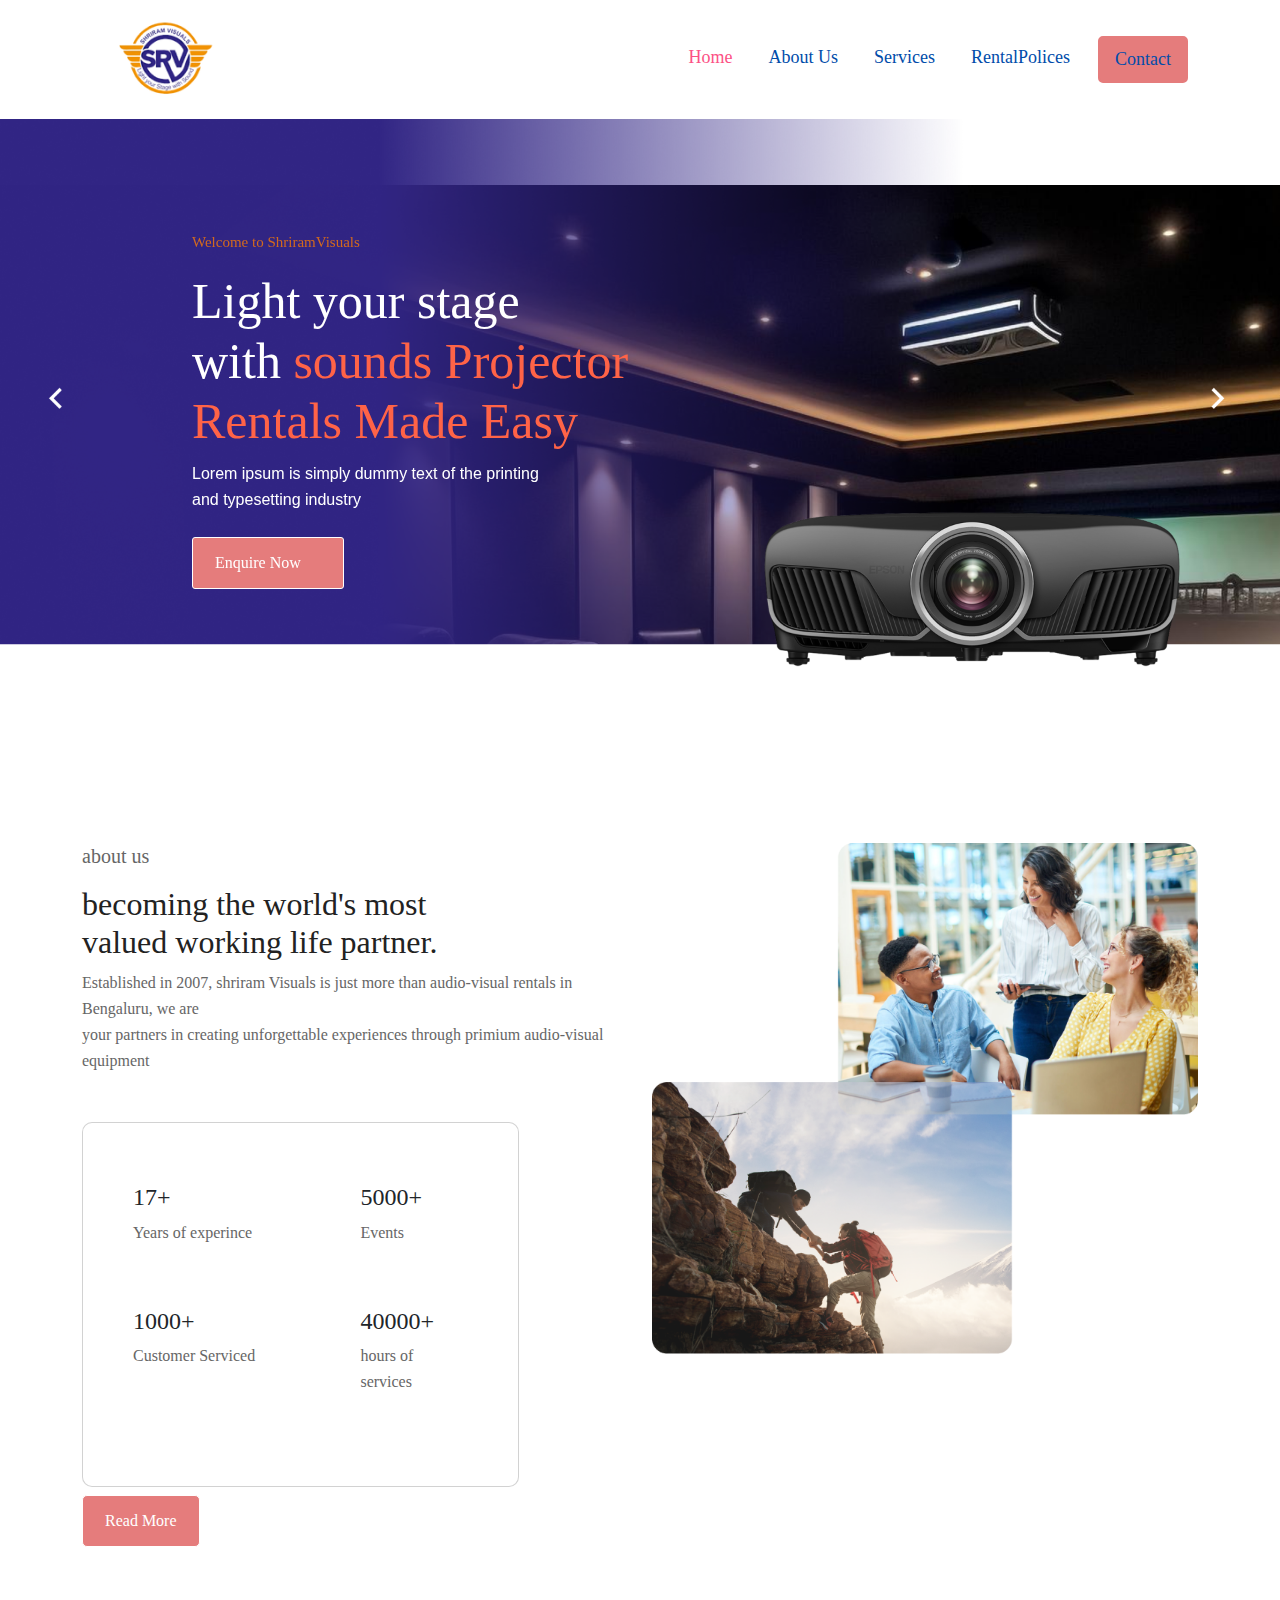
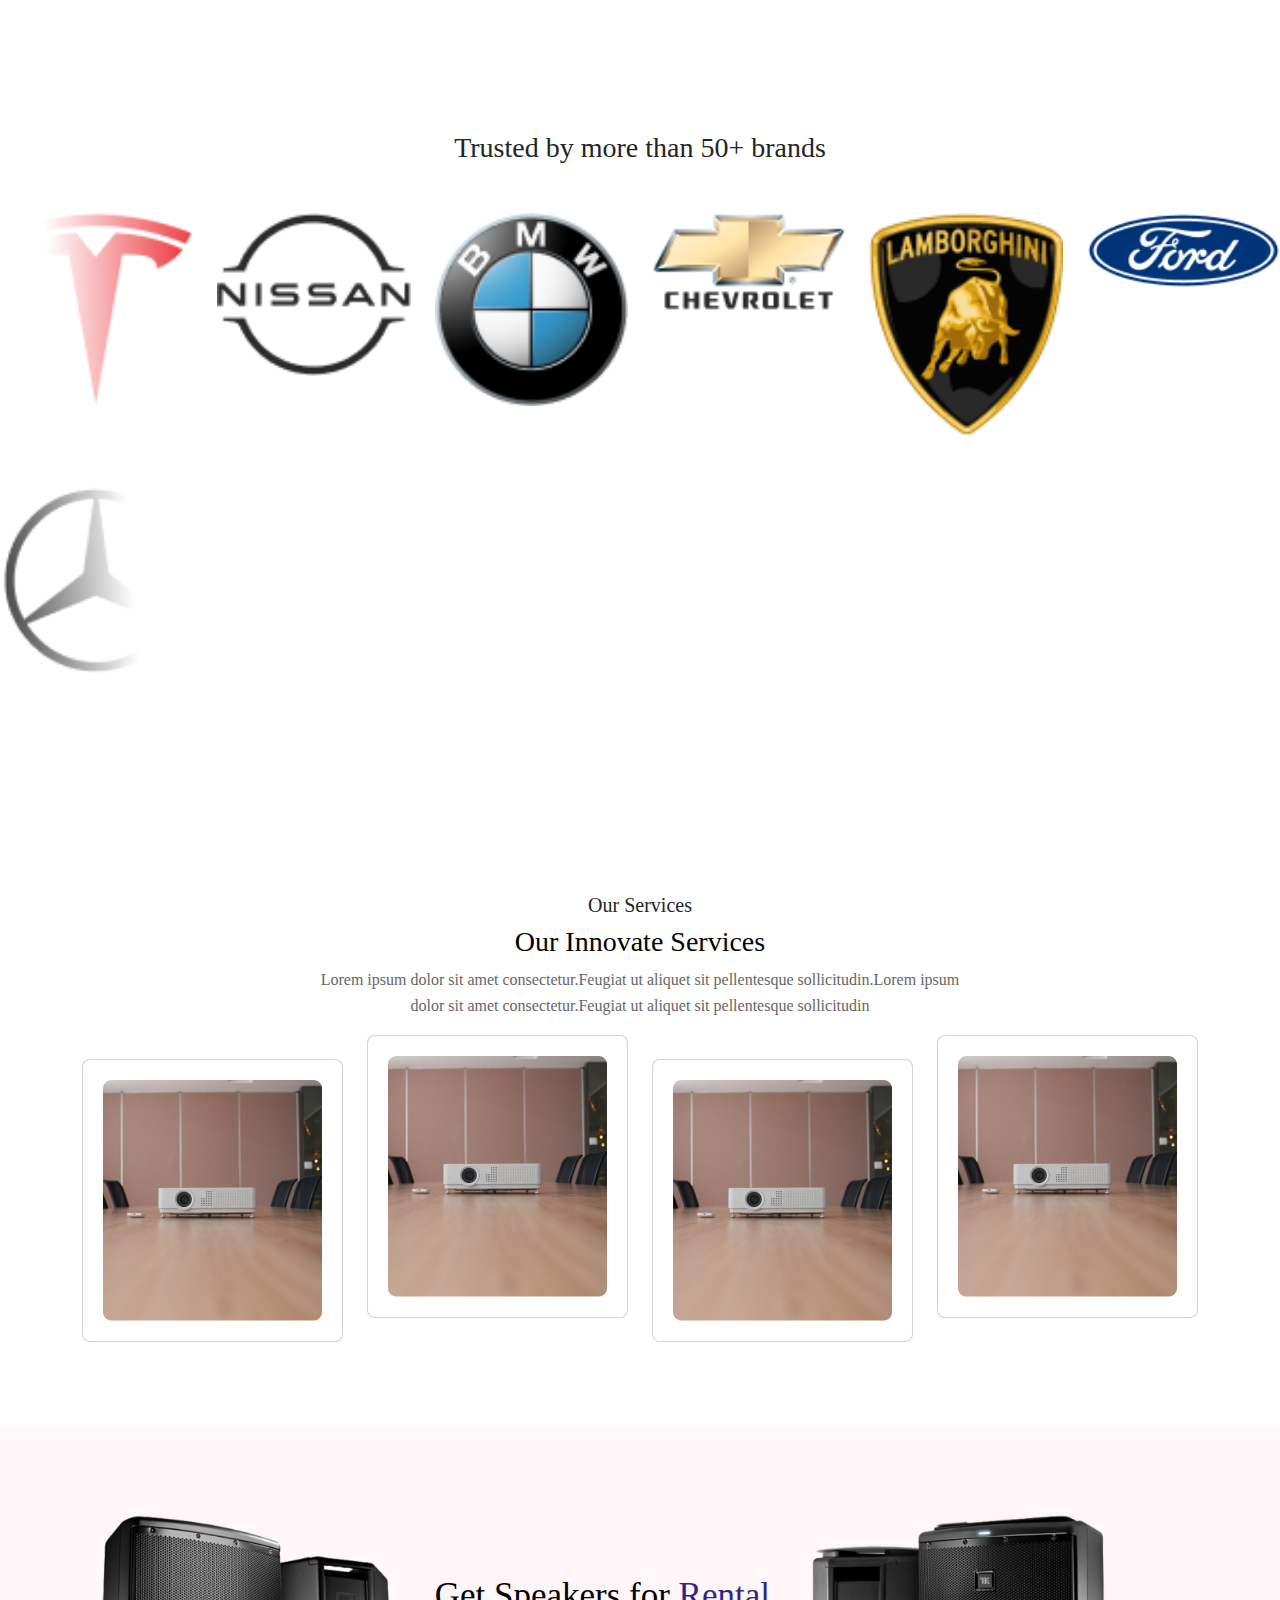
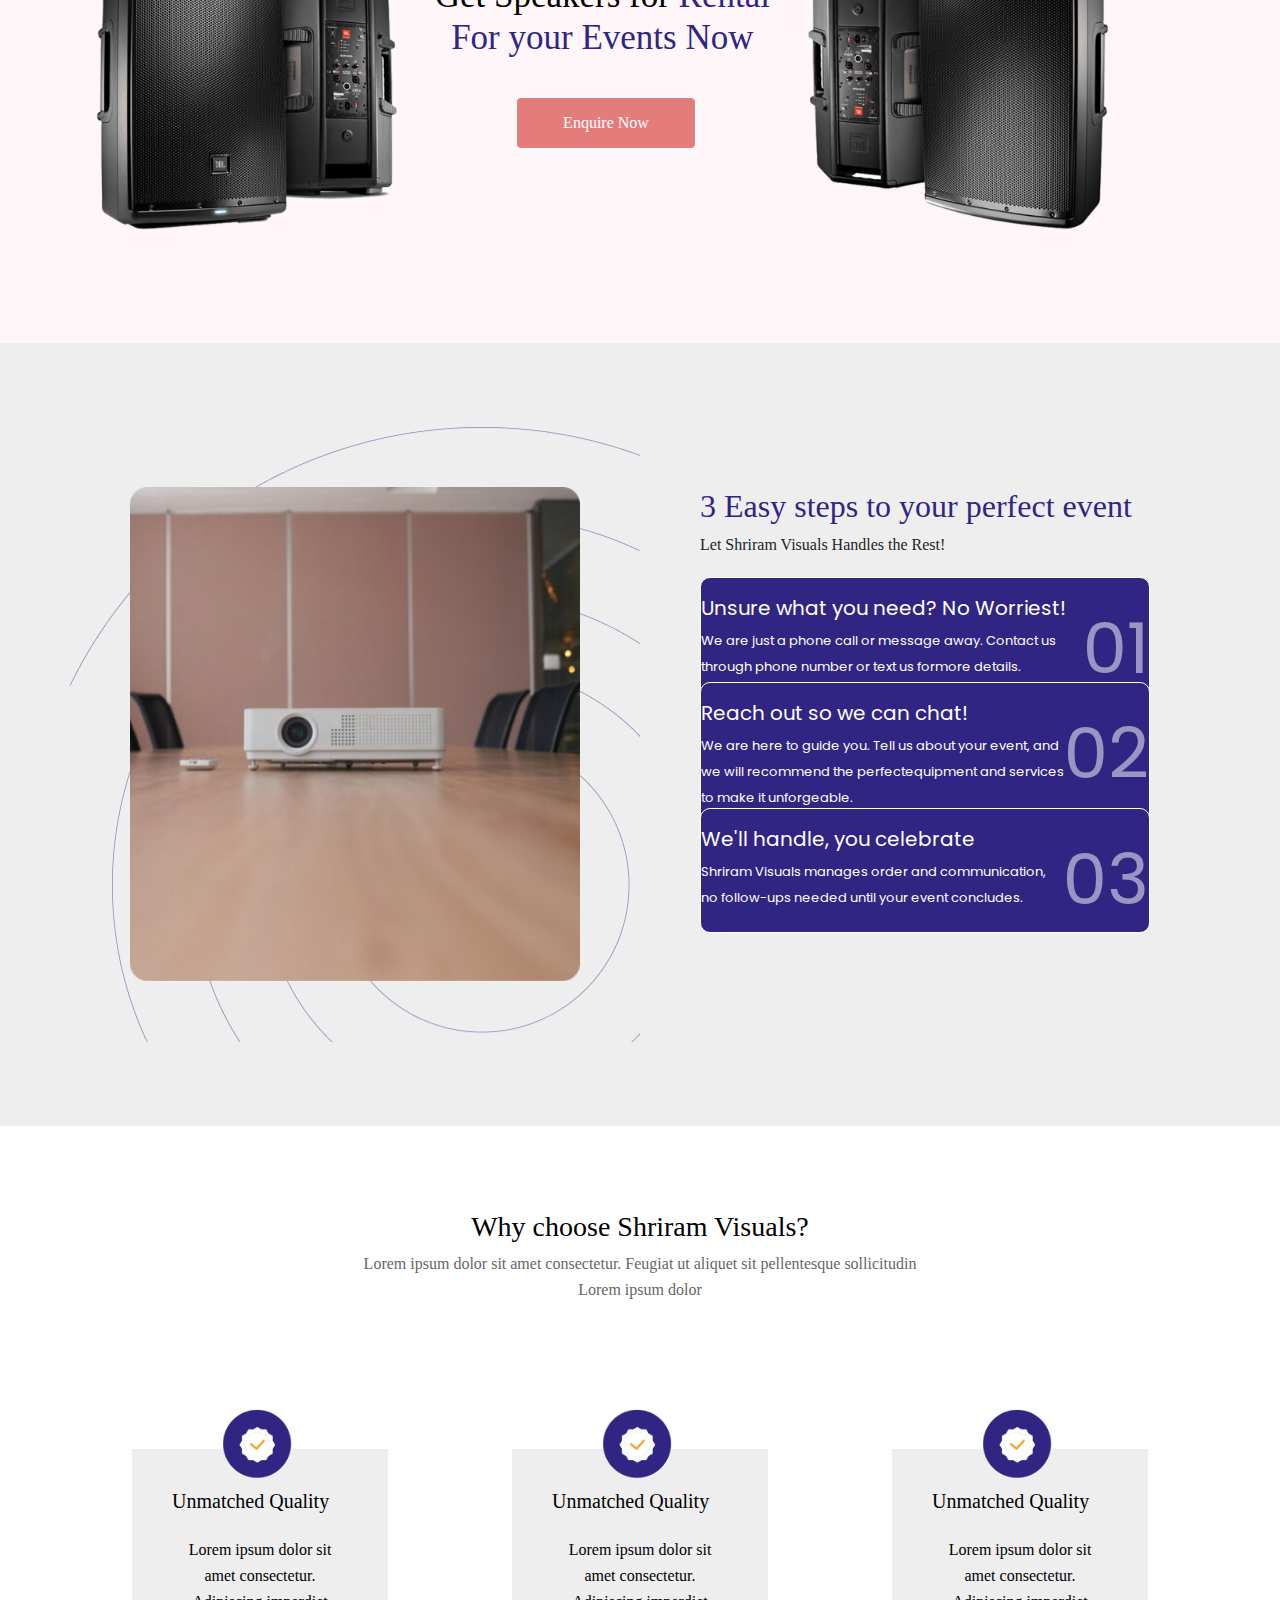
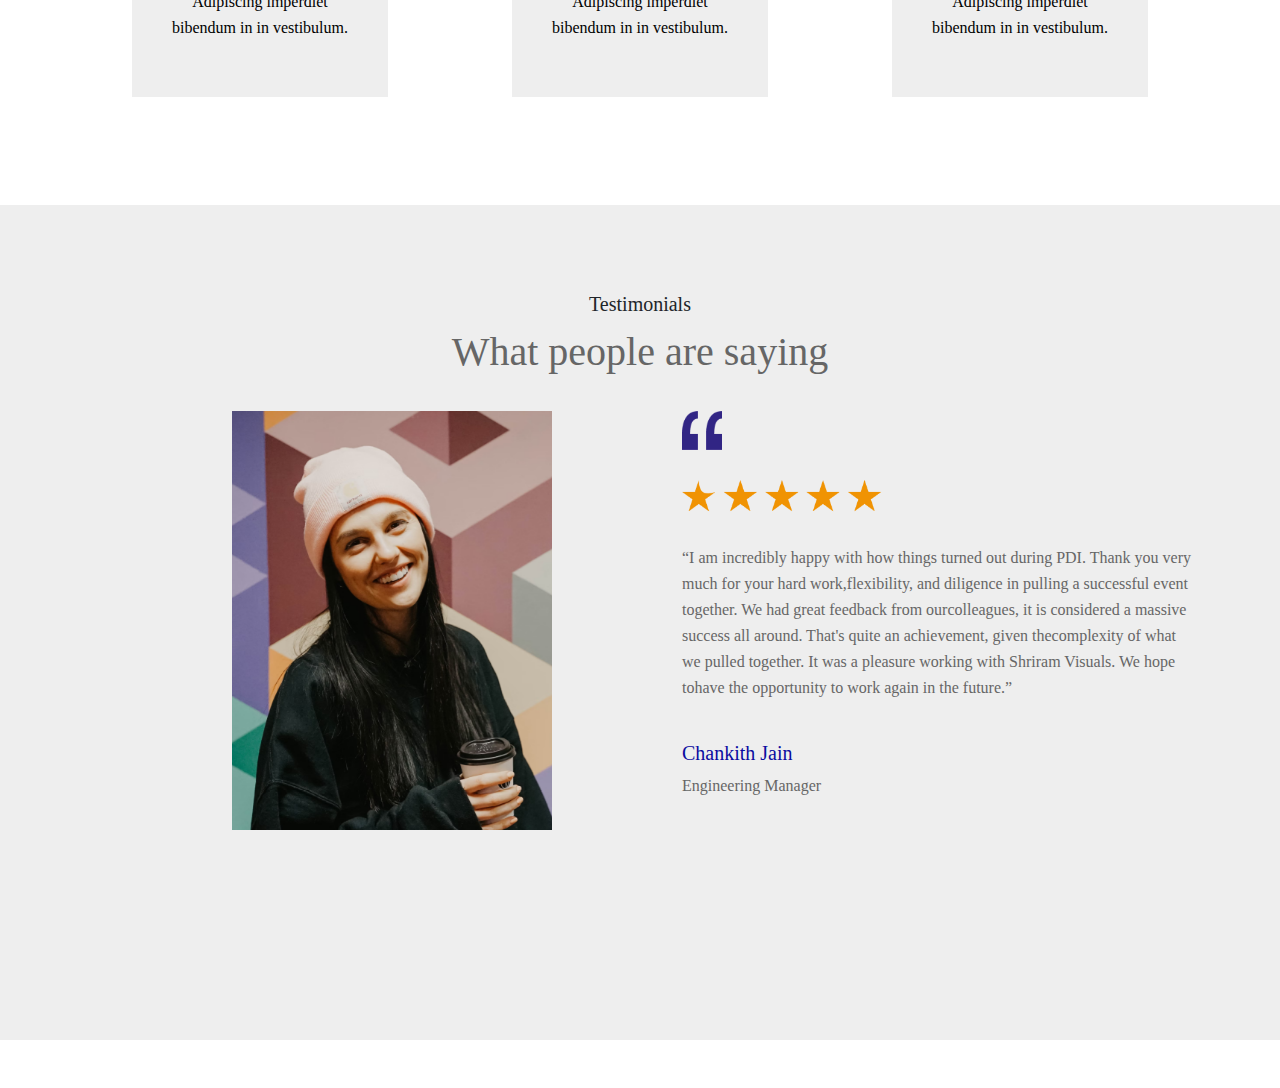
==== index.html @ f70e0f5f "first commit" ====
<!DOCTYPE html>
<html lang="en">
<head>
    <meta charset="UTF-8">
    <meta name="viewport" content="width=device-width, initial-scale=1.0">

    <title>SRV </title>

   <link rel="icon" type="image/png" href="logo 1.png">
    <link rel="stylesheet" href="https://cdn.jsdelivr.net/npm/bootstrap@5.3.2/dist/css/bootstrap.min.css">
     <link rel="stylesheet" href="https://cdnjs.cloudflare.com/ajax/libs/font-awesome/6.5.1/css/all.min.css" integrity="sha512-DTOQO9RWCH3ppGqcWaEA1BIZOC6xxalwEsw9c2QQeAIftl+Vegovlnee1c9QX4TctnWMn13TZye+giMm8e2LwA==" crossorigin="anonymous" referrerpolicy="no-referrer" />
     <link rel="stylesheet" href="style.css">
</head>



<body data-bs-spy="scroll" data-bs-target=".navbar" data-bs-offset="100">
    <header class="header_wrapper">
        <nav class="navbar navbar-expand-lg"> 
            <div class="container"> 
              <a class="navbar-brand" href="#"><img src="logo 1.png" alt="logo"></a>
              <button class="navbar-toggler" type="button" data-bs-toggle="collapse" data-bs-target="#navbarNav" aria-controls="navbarNav" aria-expanded="false" aria-label="Toggle navigation">
                <span class="navbar-toggler-icon"></span>
              </button>
              <div class="collapse navbar-collapse justify-content-end" id="navbarNav">
                <ul class="navbar-nav menu-navbar-nav">
                  <li class="nav-item">
                    <a class="nav-link " aria-current="page" href="#home">Home</a>
                  </li>
                  <li class="nav-item">
                    <a class="nav-link" href="#about">About Us</a>
                  </li>
                  <li class="nav-item">
                 <a class="nav-link" href="#services">Services</a>
                  </li>
                  <li class="nav-item">
                    <a class="nav-link" href="#team">RentalPolices</a>
                  </li>
                  <li class="nav-item mt-3 mt-lg-0 Cont">
                    <a class="nav-link" href="#contact">Contact</a>
                  </li>
                </ul>
              </div>
            </div>
          </nav>
    </header>


    <section id="home" class="home">
      <div id="carouselExampleCaptions" class="carousel slide">
        <div class="carousel-indicators">
          <button type="button" data-bs-target="#carouselExampleCaptions" data-bs-slide-to="0" class="active" aria-current="true" aria-label="Slide 1"></button>
          <button type="button" data-bs-target="#carouselExampleCaptions" data-bs-slide-to="1" aria-label="Slide 2"></button>
          <button type="button" data-bs-target="#carouselExampleCaptions" data-bs-slide-to="2" aria-label="Slide 3"></button>
        </div>
        <div class="carousel-inner">
          <div class="carousel-item active">
            <img src="carousel.png" class="d-block w-100" alt="...">
            <div class="carousel-caption align-items-center car">
              <div>
                <p style="font-size:15px; color: chocolate; ">Welcome to ShriramVisuals</p>
              </div>
              <h5 style="font-size: 50px;">Light your stage <br>with <span style="color: tomato;"> sounds Projector <br>Rentals Made Easy</span></h5>
              <p style="font-family: sans-serif; margin-top: 10px; color: white;">Lorem ipsum is simply dummy text of the printing <br> and typesetting industry</p>
              <p class="main-btn mt-2 cbtn" >Enquire Now <i class="fa  fa-long-arrow-right"></i></p>
            </div>

          </div>
          <div class="carousel-item">
            <img src="carousel.png" class="d-block w-100" alt="...">
            <div class="carousel-caption align-items-center text-md-start">
              <h5>Second slide label</h5>
              <p>Some representative placeholder content for the second slide.</p>
            </div>
          </div>
          <div class="carousel-item">
            <img src="carousel.png" class="d-block w-100" alt="...">
            <div class="carousel-caption align-items-center car">
              <h5>Third slide label</h5>
              <p>Some representative placeholder content for the third slide.</p>
            </div>
          </div>
        </div>
        <button class="carousel-control-prev" type="button" data-bs-target="#carouselExampleCaptions" data-bs-slide="prev">
         
          <span class="visually-hidden">Previous</span>
        </button>
        <button class="carousel-control-next" type="button" data-bs-target="#carouselExampleCaptions" data-bs-slide="next">
          
          <span class="visually-hidden">Next</span>
        </button>
      </div>
    </section>


  

    <section id="about" class="about_wrapper wrapper">
      <div class="container">
        <div class="row">

         
          <div class="col-md-6 text-center text-md-start">
            <div>
              <p  style="font-size: 20px;">about us</p>
            </div>
            <h2>becoming the world's most <br> valued working life partner.</h2>
            <p>Established in 2007, shriram Visuals is  just more than audio-visual rentals  in Bengaluru, we are <br> your partners in creating unforgettable experiences through primium audio-visual equipment</p>
            <div class="mt-5 card">
              <div  class="about-clinic">
                <h4>17+</h4>
                <p>Years of experince</p>
              </div>

              <div  class="about-clinic">
                <h4>5000+</h4>
                <p>Events</p>
              </div>

              <div  class="about-clinic">
                <h4>1000+</h4>
                <p>Customer Serviced</p>
              </div>

              <div  class="about-clinic">
                <h4>40000+</h4>
                <p>hours of services</p>
              </div>
            </div>
            <p class="main-btn mt-2" style="background-color:#e57c7c; border-radius: 5px;">Read more <i class="fa  fa-long-arrow-right"></i></p>
          </div>
          <div class="col-md-6 mb-mb-0 mb-5">
            <div class="position-relative">
              <img src="about us.png" alt="">
            </div>
          </div>
        </div>
      </div>
    </section>

    
    <section id="services" class="services_wrapper wrapper">
      <div class="container" ></div>
          <div class="col-sm-12 text-center mb-5">
            <h3>Trusted by more than 50+ brands</h3>
          </div>
        <div class="row line">
          <div class="col-md-2 mb-5">
              <div class="icon-box">
                <img src="Group.png" alt="">
              </div>
          </div>

          <div class="col-md-2 mb-5">
              <div class="icon-box">
                <img src="Nissan_2020_logo.png" alt="">
              </div>
          </div>

          <div class="col-md-2 mb-5">
            
              <div class="icon-box">
                <img src="BMW.png" alt="">
              </div>
          </div>

          <div class="col-md-2 mb-5">
           
              <div class="icon-box">
                <img src="Chevrolet 1.png" alt="">
              </div>
          </div>

          <div class="col-md-2 mb-5">
            
              <div class="icon-box">
                <img src="lamborghini 1.png" alt="">
              </div>
           
          </div>

          <div class="col-md-2 mb-5">
            
              <div class="icon-box">
                <img src="Ford_logo_flat.png" alt="">
              </div>
            
          </div>

          <div class="col-md-2 mb-5">
           
              <div class="icon-box">
                <img src="Mercedes-Benz_free_logo.png" alt="">
              </div>
          </div>
        </div>
      </div>
    </section>

    <section id="team" class="team_wrapper wrapper">
      <div class="container">
        <div class="row">
          <div class="col-sm-12 text-center mb-0">
            <h5>Our Services</h5>
          </div>
        </div>
        <div class="row">
          <div class="col-sm-12 text-center mb-0  ">
            <h3 class="text-black">Our Innovate Services</h3>
          </div>
        </div>
        <div class="row">
          <div class="col-sm-12 text-center mb-0">
           <p>Lorem ipsum dolor sit amet consectetur.Feugiat ut aliquet sit pellentesque sollicitudin.Lorem ipsum <br> dolor sit amet consectetur.Feugiat ut aliquet sit pellentesque sollicitudin</p>
          </div>
        </div>
        <div class="row">
          <div class="col-md-3 col-sm-6 mb-0 pt-4">
            <div class="card rounded-3" >
              <div class="team-img">
                <img src="Mask group.png" class="img-fluid" alt="">
               
              </div>
            </div>
          </div>

          <div class="col-md-3 col-sm-6 mb-0">
            <div class="card rounded-3" >
              <div class="team-img">
                <img src="Mask group.png" class="img-fluid" alt="">
              </div>
            </div>
          </div>

          <div class="col-md-3 col-sm-6 mb-0 pt-4">
            <div class="card rounded-3" >
              <div class="team-img">
                <img src="Mask group.png" class="img-fluid" alt="">
              </div>
            </div>
          </div>

          <div class="col-md-3 col-sm-6 mb-0">
            <div class="card rounded-3" >
              <div class="team-img">
                <img src="Mask group.png" class="img-fluid" alt="">
              </div>
            </div>
          </div>
        </div>
    </div>
    </section>


    <section id="testimonial" class="testimonial_wrapper wrapper">
      <div class="container">
        <div class="row" style="padding: 5px;">
          <div class="col-sm-4 text-center mb-4" style="width: 30%";>
            <img src="speaking.png" alt="">
          </div>
          <div class="col-sm-4 text-center mb-4 title" style="margin-top: 60px;">
            <h3 class="text-black" style="font-size: 35px;margin-bottom: 30px;">Get  Speakers for <span style="color:#312584">Rental For your Events Now</span></h3>
            <p class="main-btn mt-2 cbtn " style="width: 180px; margin-left:90px; border-radius: 5px;" >Enquire Now <i class="fa  fa-long-arrow-right"></i></p>
          </div>
          <div class="col-sm-4 text-center mb-4" style="rotate: -180deg;width: 30%;">
            <img src="speaking.png" alt="">
          </div>
        </div>
      </div>
    </section>

    <section class="appointment_wrapper wrapper">
     <div class="container">
      <div class="row">
        <div class="col-md-6 block bg" >
          <img src="Mask group.png">
        </div>

        <div class="col-md-6 block">
        <h2 style="color:#312584">3 Easy steps to your perfect event</h2>
        <span>Let Shriram Visuals Handles the Rest!</span>
        
        <div class="color">
        <div class="easy_step_box">
          <div>
            <h5>Unsure what  you need? No Worriest!</h5>
            <p>We are just a phone call or message away. Contact us through phone number or text us formore details.</p>
          </div>
          <span class="num">01</span>
        </div> 
        <div class="easy_step_box" style="position: relative; top: -20px;">
          <div>
            <h5>Reach out so we can chat!</h5>
            <p>We are here to guide you. Tell us about your event, and we will recommend the perfectequipment and services to make it unforgeable.</p>
          </div>
          <span class="num">02</span>
        </div> 
        <div class="easy_step_box" style="position: relative; top: -40px;">
          <div>
            <h5>We'll handle, you celebrate</h5>
            <p>Shriram Visuals manages order and communication, no follow-ups needed until your event concludes.</p>
          </div>
          <span class="num">03</span>
        </div> 
        <!-- <div>
          <h5>Reach out so we can chat!</h5>
          <p>We are just a phone call or message away. Contact us through phone number or text us formore details. <span class="num">02</span></p>
        </div> <br>
        <div>
          <h5>We'll handle, you celebrate.</h5>
          <p>Shriram Visuals manages order and communication, no follow-ups needed until your event concludes. <span class="num">03</span></p>
        </div> -->
      </div>
      </div>

     </div>
    </section>


    <section  id="blog" class="blog_wrapper wrapper ">
      <div class="container">
        <div class="row">
          <div class="col-sm-12 text-center">
            <h3 class="text-black">Why choose Shriram Visuals?</h3>
            <p>Lorem ipsum dolor sit amet consectetur. Feugiat ut aliquet sit pellentesque sollicitudin <br> Lorem ipsum dolor</p>
          </div>
        </div>
        <div class="row">
          <div class="col-md-4 col-sm-6 mb-4">
            <div class="card pb-0 border-0 rounded-0">
              <img class="icon" src="icon1.png"alt="">
              <div class="blog-content">
                <h5 class="text-black mb-4">Unmatched Quality</h5>
           
                <p class="text-black text-center">Lorem ipsum dolor sit amet consectetur. Adipiscing imperdiet bibendum in in vestibulum. </p>
                 
              </div>
            </div>
          </div>

          <div class="col-md-4 col-sm-6 mb-4">
            <div class="card pb-0 border-0 rounded-0">
              <img class="icon" src="icon1.png" alt="">
              <div class="blog-content">
                <h5 class="text-black mb-4">Unmatched Quality</h5>
                <p class="text-black text-center">Lorem ipsum dolor sit amet consectetur. Adipiscing imperdiet bibendum in in vestibulum. </p>
              </div>
            </div>
          </div>

          <div class="col-md-4 col-sm-6 mb-4">
            <div class="card pb-0 border-0 rounded-0">
              <img class="icon" src="icon1.png" alt="">
              <div class="blog-content">
                <h5 class="text-black mb-4">Unmatched Quality</h5>
                <p class="text-black text-center">Lorem ipsum dolor sit amet consectetur. Adipiscing imperdiet bibendum in in vestibulum. </p>
                 
              </div>
            </div>
          </div>
        </div>
      </div>
    </section>

    <section class="about_wrapper wrapper mb-5" style="background-color: #EEEEEE;">
      <div class="container mb-5">
        <div class="title" style="font-size:20px;text-align: center;">Testimonials</div>
        <p style="font-size:40px;text-align: center; margin-top: 20px;">What people are saying </p>
        <div class="row">
          <div class="col-md-6 mb-mb-0 mb-5" >
            <div id="carouselExample" class="carousel slide" style="width: 380px; margin-left: 120px; padding: 30px;">
              <div class="carousel-inner">
                <div class="carousel-item active">
                  <img src="image 22.png" class="d-block w-30" alt="...">
                </div>
                <div class="carousel-item">
                  <img src="image 22.png" class="d-block w-30" alt="...">
                </div>
                <div class="carousel-item">
                  <img src="image 22.png" class="d-block w-30" alt="...">
                </div>
              </div>
              <button class="carousel-control-prev" type="button" data-bs-tar get="#carouselExample" data-bs-slide="prev">
                <span class="visually-hidden">Previous</span>
              </button>
              <button class="carousel-control-next" type="button" data-bs-target="#carouselExample" data-bs-slide="next">
                <span class="visually-hidden">Next</span>
              </button>
            </div>
          </div>
          <div class="col-md-6">
            <div>
              <img src="“.png" style="width: 40px; margin-top: 30px; margin-left: 30px; ">
            </div>
            <div><img src="5star.png"  style="width: 200px; margin-top: 30px; margin-left: 30px;"></div>
            <div ><p style= "margin-top:30px; margin-left:30px ;">“I am incredibly happy with how things turned out during PDI. Thank you very much for your hard work,flexibility, and diligence in pulling a successful event together. We had great feedback from ourcolleagues, it is considered a massive success all around. That's quite an achievement, given thecomplexity of what we pulled together. It was a pleasure working with Shriram Visuals. We hope tohave the opportunity to work again in the future.”</p></div>
            <div > <br>
              <h5 style="color: #0B0BA0;margin-left: 30px">Chankith Jain</h5>
              <p style="margin-left: 30px">Engineering Manager</p>
              
            </div>


          </div>
        </div>
      </div>
    </section>

    




    <script src="	https://cdn.jsdelivr.net/npm/bootstrap@5.3.2/dist/js/bootstrap.bundle.min.js"></script>
    <script src="main.js"></script>
</body>
</html>
---- style.css ----
@import url('https://fonts.googleapis.com/css2?family=Poppins:ital,wght@0,100;0,200;0,300;0,400;0,500;0,600;0,700;0,800;0,900;1,100;1,200;1,300;1,400;1,500;1,600;1,700;1,800;1,900&display=swap');


*{
    box-sizing: border-box;
    margin: 0;
    padding: 0;
}
:root{
    /*background color*/
    --primary-color:#004caa;
    --secondary-color:#F09303;
    --bg-light-blue:#3672bc;
    --bg-dark:#666;
    --bg-white:#fff;



    /* text style*/
    --primary-font:'robot slab',serif;
    --secondary-font: 'Quicksand';
    --primary-text:#004caa;
    --secondary-text:#fc5185;
    --text-white:#fff;
    --text-black:#222;
    --text-gray:#666;
    --text-light:#ddd;
}

body{
background-color: var(--bg-white);
font-family: var(--secondary-font);
overflow-x: hidden;
}

a{
    text-decoration: none;
}

::-webkit-scrollbar{
    width: .375rem;
  
}
::-webkit-scrollbar-trackback{
    background: var(--bg-light-blue);
}
::-webkit-scrollbar-thumb{
    background: var(--secondary-color);
}
.wrapper{
    padding: 5.25rem 0;
}
.main-btn{
    display: inline-block;
    border: .0625rem solid var(--bg-white);
    color: var(--bg-white);
    text-align: center;
    padding: .75rem 1.375rem;
    font-size: 1rem;
    background: transparent;
    text-transform:capitalize;
    border-radius: .1875rem;
    transition: all 0.3s ease-in-out;
}
.main-btn:hover{
    background-color: var(--secondary-color);
    border-color: var(--secondary-color);
    color: var(--text-white);
}
.fill-btn{
    background-color: var(--secondary-color);
    border-color: var(--secondary-color);
    color: var(--text-white);
}
.fill-btn:hover{
    background-color: var(--bg-white);
    border-color: var(--bg-white);
    color: var(--text-black);
}
.h1{
    font-size: 3.875rem;
    margin-bottom: 1.25rem;
    font-weight: 600;
    color: var(--text-white);
    font-family: var(--secondary-font);
}
.h2{
    font-size: 2.875rem;
    font-weight: 600;
    color: var(--text-white);
    font-family: var(--secondary-font);
}
.h3{
    font-size: 2.25rem;
    font-weight: 600;
    color: var(--text-white);
    font-family: var(--secondary-font);
}

.h4{
    font-size: 1.5rem;
    font-weight: 600;
    line-height: 2.25rem;
    color: var(--text-black);
    font-family: var(--secondary-font);
}
.h5{
    font-size: 1.5rem;
    line-height: 2.25rem;
    font-weight: 600;
    color: var(--primary-text);
    margin-bottom: .9375rem;
    font-family: var(--secondary-font);
}
.h6{
    font-size: .875rem;
    line-height: 2.25rem;
    font-weight: 300;
    color: var(--text-black);
    margin-bottom: .9375rem;
    text-transform: uppercase;
    font-family: var(--secondary-font);
}
p{
    font-size: 1rem;
    color: var(--text-gray);
    line-height: 1.625rem;

}
.card{
    border-radius: .625rem;
    padding: 3.75rem 3.125rem 4.68rem;
    transition: all .4s ;

} 


.header_wrapper .navbar{
    padding: .9375rem;
    background-color: transparent;
    transition: o.3s ease-in-out;
}
.header_wrapper .navbar-toggler,
.header_wrapper .navbar-toggler:focus{
    border: 0;
    box-shadow: none;
    color: var(--text-black);
    line-height: 2;
}
.header_wrapper .nav-item{
    margin: 0 .625rem;
}
.header_wrapper .nav-item .nav-link{
    font-size: 1.125rem;
    font-weight: 400;
    color: var(--primary-text);
    display: inline-block;
    font-family: var(--secondary-font);
}
.header_wrapper .nav-item .nav-link:hover,
.header_wrapper .nav-item .nav-link:focus,
.header_wrapper .nav-item .nav-link.active{
    color: var(--secondary-text);
}
.navbar .header-scrolled{
    position: fixed;
    top: 0;
    left: 0;
    width: 100%;
    z-index: 999;
    background-color: var(--bg-white);
    box-shadow: .5084rem 2.5rem 0 rgb(0 0 0 /8%);
    transition: 0.3s ease-in-out;
}
.cbtn{
    width: 17%;
    background-color: #e57c7c;
    margin-right: 820px;
    margin-bottom: 0;
}

.car{
    height: 100%;
    padding-top: 130px;
    font-family: var(--secondary-font);
}

.car h5, .car p {
    text-align: start;
    font-family: var(--secondary-font)

}
.car h5{
    text-align: start;
    font-size: 40px;
    font-family: var(--secondary-font);
}
.Cont{
    border: 2px solid#e57c7c;
    border-radius: 5px;
    padding:0 7px ;
    background-color:#e57c7c;
}
.about_wrapper h2 {
    color: #191057;
}

.home .card:hover{
    -webkit-transform: translateY(-0625rem);
    transform: translateY(-0.625rem);
}
.home .icon-box{
    text-align: center;
    margin: 0 auto 2.5rem;
}

img, svg {
    vertical-align: middle;
    width: 100%;
}


.about_wrapper h2{
    color: var(--text-black);
}

.about_wrapper .card{
    width: 80%;
    flex-direction: row;
    justify-content: space-between;
    flex-wrap: wrap;
}
.about_wrapper  .about-clinic{
    flex: 0 0 auto;
    width: 50%;
}
.about_wrapper .about-clinic:nth-child(1),
.about_wrapper .about-clinic:nth-child(2){
    margin-bottom: 2.8125rem;
}
.about_wrapper .about-clinic:nth-child(2),
.about_wrapper .about-clinic:nth-child(4){
    padding-left: 3.75rem;
}   
.about_wrapper .Line-1,
.about_wrapper .Line-2{
    content: '';
    position:absolute;
    left: 50%; 
    top: 50%;
    transform: translate(-50%,-50%);
    width: .0313rem;
    height: 100%;
    background: var(--bg-dark);
}
.about_wrapper .Line-2{
    width: 100%;
    height: .0625rem;
}
.about_wrapper .about-animate{
    position: absolute;
    left: -2.5rem;
    bottom: 0;
    -webkit-animation: movebounce 3s linear infinite;
    animation: movebounce 3s linear infinite;
}

.trust{
    margin-left: 550px;
    align-items: center;
}

.block{
    width:50%;
    padding:60px;
}
.color{
    color: white;
    margin-top: 20px;   
}
.color p{
    color: white;
}

.easy_step_box {
    background-color:#312584;
    padding-top: 18px;
    display: flex;
    font-family: Poppins;
    border: 1px solid #fff;
    border-radius: 10px;
}

.easy_step_box h5 {
    font-size: 20px;
    font-weight: 400;
}


.easy_step_box p {
    font-size: 13px;

}

.easy_step_box span {
    font-size: 70px;
    color: #ffffff83;
}


.bg{
    background-image: url(Bg.png);
}
.icon{
    width: 70px;
    margin-left: 90px;
    position: relative;
    bottom: -30px;

}

.team_wrapper .card{
    padding: 1.25rem;
}
.team_wrapper .card:hover{
    -webkit-transform: translateY(-0.625rem);
    transform: translateY(-0.625rem);
}
.team_wrapper .team-img{
    margin: 0 auto;
}
.team_wrapper .team-info .social-network{
    -webkit-transition: all 0.3s ease-in-out;
    transition: all 0.3s ease-in-out;
    padding: .625rem 0;
    list-style: none;
    display: flex;
    align-items: center;
    justify-content: center;
}

.team_wrapper .team-info .social-network li a{
    width: 1.5625rem;
    height: 1.5625rem;
    line-height: 1.5625rem;
    display: block;
    border-radius: .3125rem;
    margin: 0 .3125rem;
    font-size: .75rem;
    background-color: var(--bg-dark);
    color: var(--text-white);
    -webkit-transition: all 0.3s ease;
    transition: all 0.3s ease;
}

.team_wrapper .team-info .social-network li a:hover{
    background-color: var(--secondary-color);
}

.gallery_wrapper{
    background-image: url(images/gallery/gallery-background.png);
    background-repeat: no-repeat;
    background-position: center;
    background-size: cover;
}
.gallery_wrapper img{
    border-radius: .9375rem;
}
.testimonial_wrapper{
    background-color: rgba(252, 81,133, .05);
}


.appointment_wrapper{
    background-color: #EEEEEE;
    background-position: center center;
    background-size: cover;
    background-repeat: no-repeat;

}
.blog_wrapper .blog-content{
    background-color:#EEEEEE;
    padding: 2.5rem;


}
.footer_wrapper{
    background-color: var(--primary-color);
    padding-bottom: 0;
}
.footer_wrapper h5{
    color: var(--text-white);
}
.footer_wrapper .contact-info ul a {
    padding: 0;
}
.footer_wrapper ul li{
    margin-bottom: .5rem;
    list-style: none;
    font-size: .875rem;
}
.footer_wrapper ul li a{
    color: var(--text-white);
}
.footer_wrapper ul li a,
.footer_wrapper p{
    color: var(--text-white);
    font-size: .875rem;
    padding-left: 1.5rem;
    position: relative;
    -webkit-transition: all 0.3s ease-out 0s;
    transition: all 0.3s ease-out 0s;
}   

.footer_wrapper ul li a::before{
    content: '\f105';
    font-family: "Font Awesome 5 free";
    font-weight: 600;
    position: absolute;
    left: 0.5rem;    
    top: 50%;
    -webkit-transform:translateY(-50%);
    transform:translateY(-50%);
}
.footer_wrapper .link-widget li a:hover{
    margin-left: .625rem;
    color: var(--secondary-text);

} 
.footer_wrapper .social-network a{
    width: 2.1875rem;
    height:2.1875rem;
    margin: .5rem;
    line-height: 2rem;
    font-size: .875rem;
    display: inline-block;
    border: .125rem solid var(--bg-light-blue); 
    color: var(--text-light);
    text-align: center;
    border-radius: 100%;
    -webkit-transition: all 0.3s cubic-bezier(0.645, 0.045, 0.355,1) ;
    transition: all 0.3s cubic-bezier(0.645, 0.045, 0.355,1);
}
.footer_wrapper .social-network a:hover{
    background-color: var(--secondary-color);
    border-color: var(--secondary-color);
    color:var(--text-white) ;
    transform: translateY(-0.1875rem);
}
.footer_wrapper ::placeholder{
    color: var(--text-white);
}
.footer_wrapper .form-control{
    color: var(--text-light);
}
.footer_wrapper .form-control:focus{
    outline: none;
    box-shadow: none;
    border-color: var(--bg-white);
}
.footer_wrapper .copyright-section{
    background-color: var(--bg-light-blue);
    padding: 2rem 0 1rem;
    text-align: center;
}
.footer_wrapper .copyright-section a{
    color: var(--bg-white);
    font-weight: 600;
}
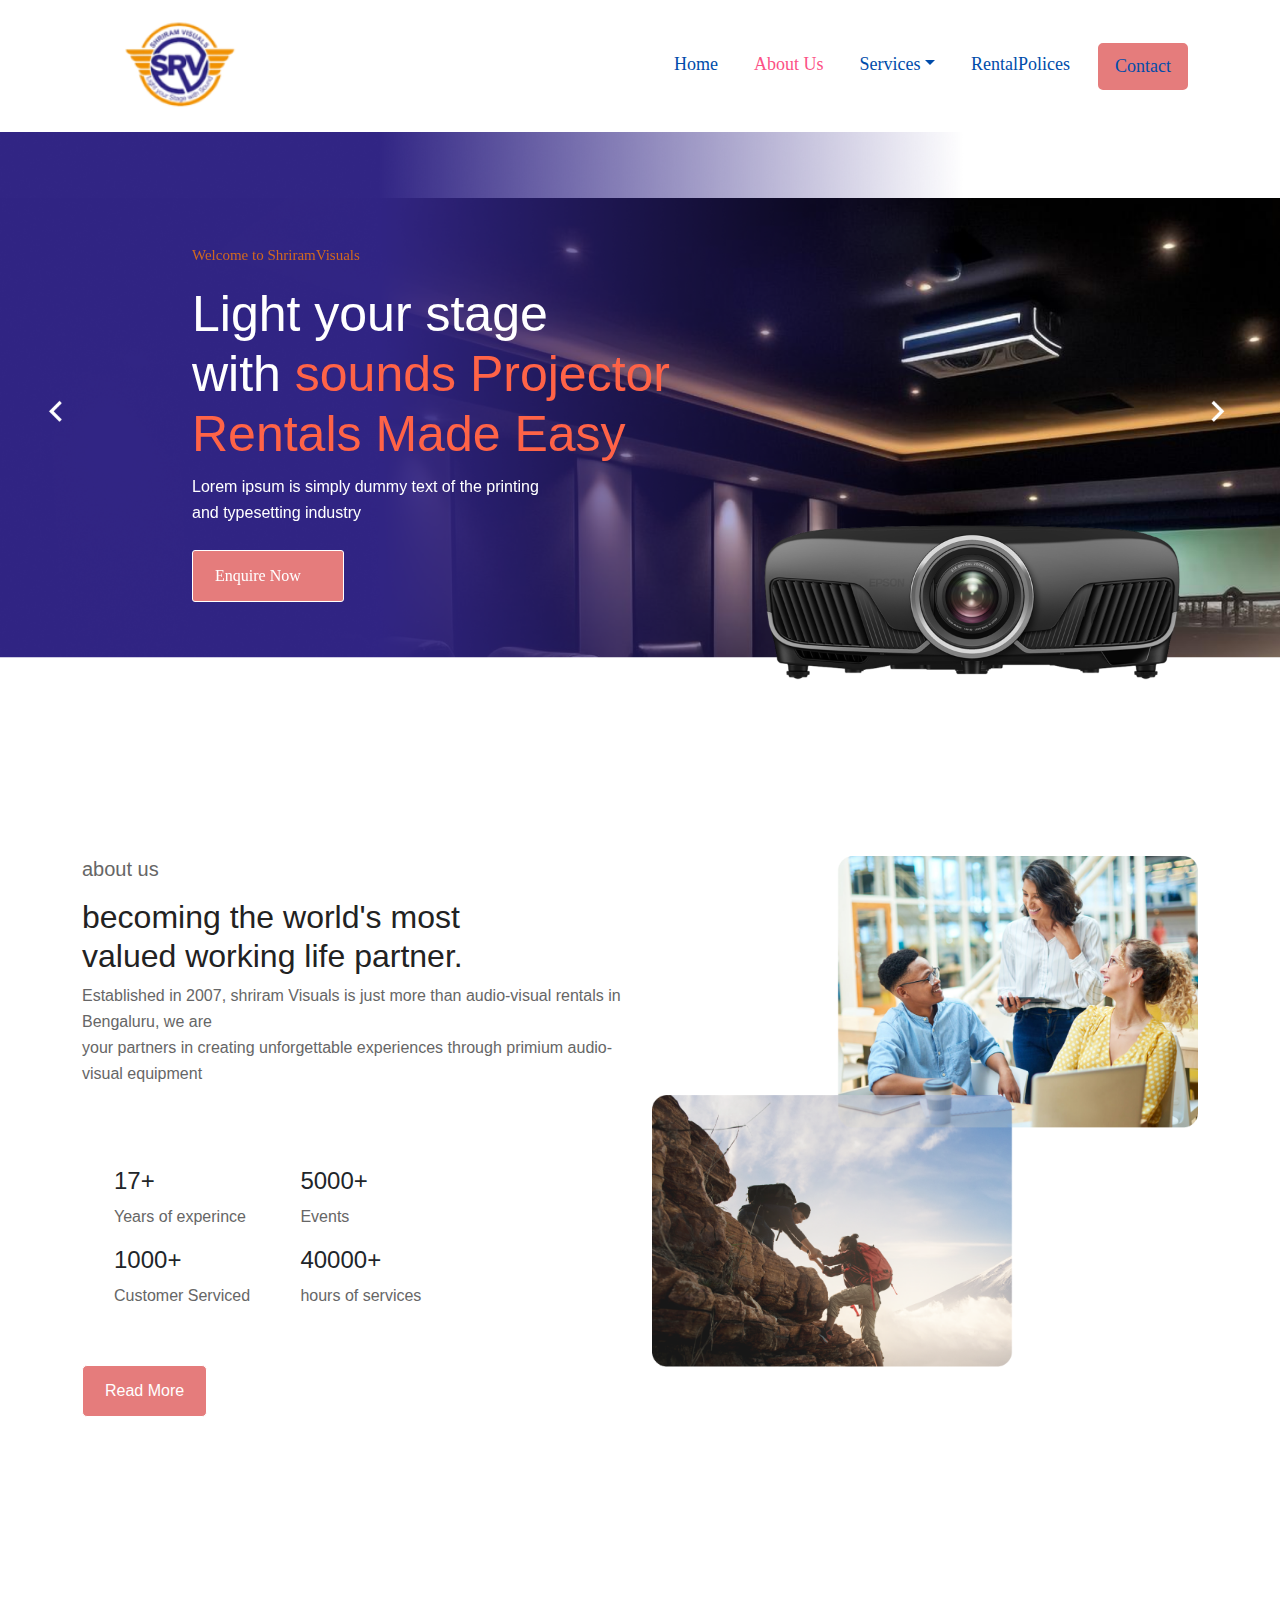
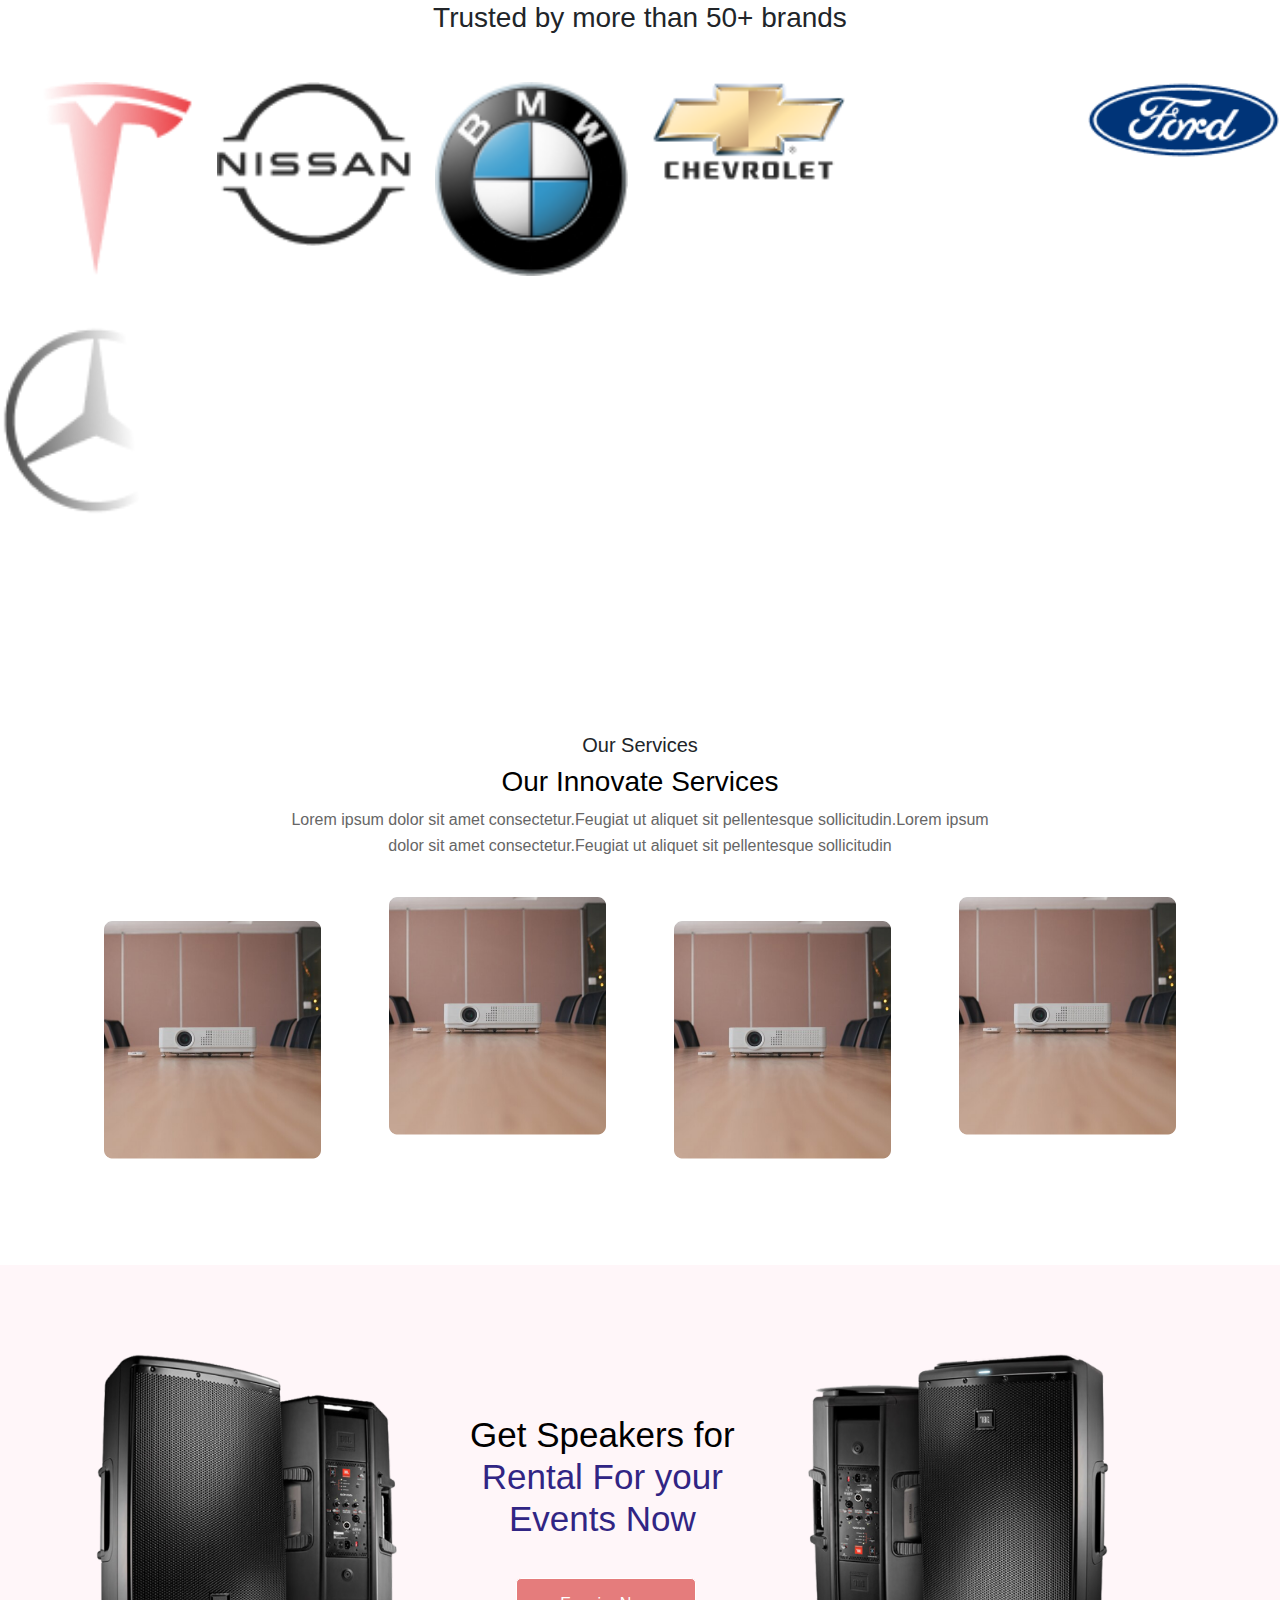
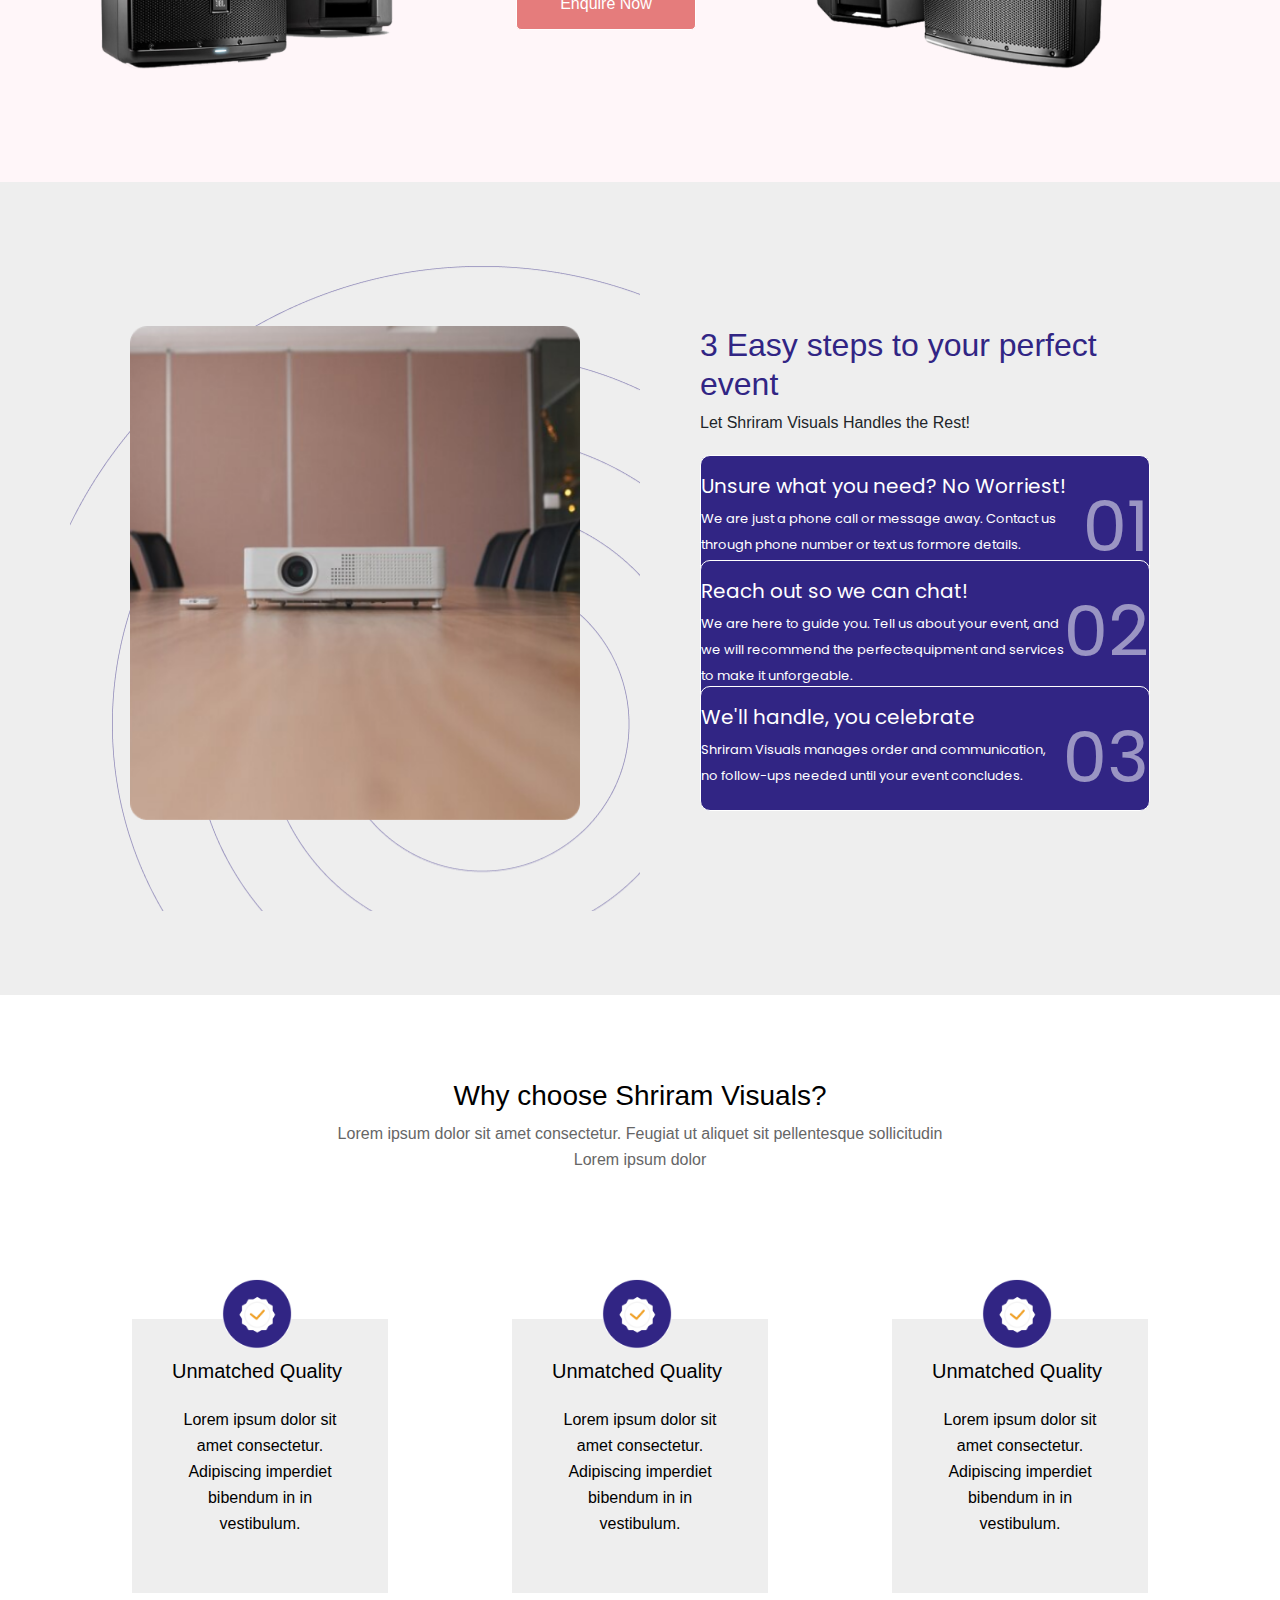
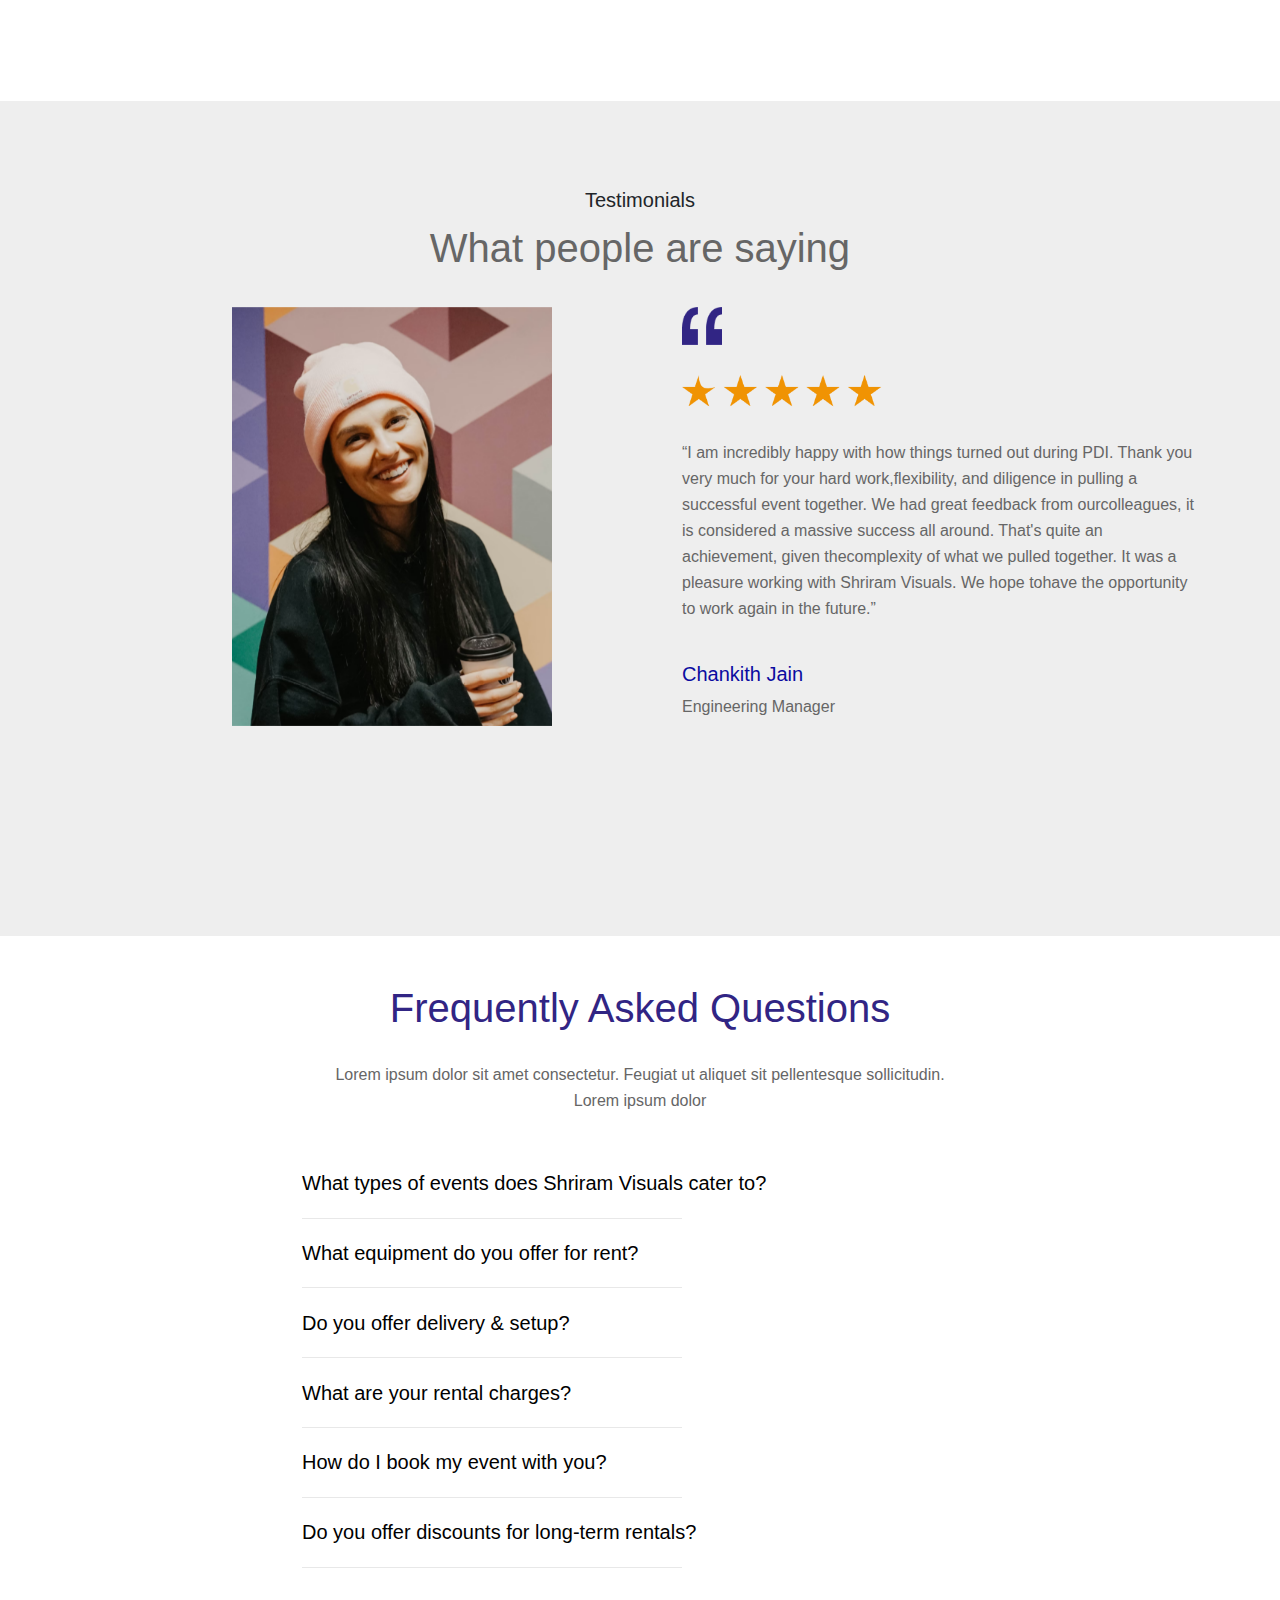
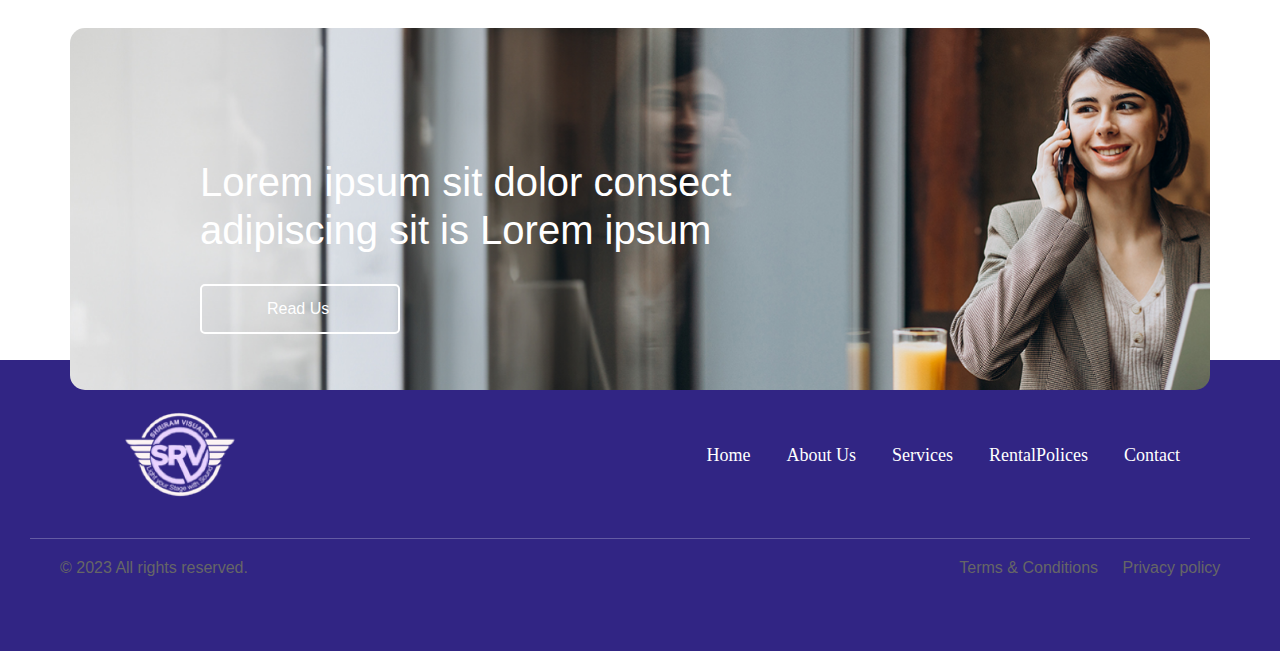
==== commit 8c3e68e7: "first commit" ====
--- a/index.html
+++ b/index.html
@@ -4,7 +4,7 @@
     <meta charset="UTF-8">
     <meta name="viewport" content="width=device-width, initial-scale=1.0">
 
-    <title>SRV </title>
+    <title>SRV-Home page</title>
 
    <link rel="icon" type="image/png" href="logo 1.png">
     <link rel="stylesheet" href="https://cdn.jsdelivr.net/npm/bootstrap@5.3.2/dist/css/bootstrap.min.css">
@@ -25,13 +25,21 @@
               <div class="collapse navbar-collapse justify-content-end" id="navbarNav">
                 <ul class="navbar-nav menu-navbar-nav">
                   <li class="nav-item">
-                    <a class="nav-link " aria-current="page" href="#home">Home</a>
+                    <a class="nav-link " aria-current="page" href="index.html">Home</a>
                   </li>
                   <li class="nav-item">
                     <a class="nav-link" href="#about">About Us</a>
                   </li>
-                  <li class="nav-item">
-                 <a class="nav-link" href="#services">Services</a>
+                  <li class="nav-item dropdown">
+                    <a class="nav-link dropdown-toggle" href="service.html" role="button" data-bs-toggle="dropdown" aria-expanded="false">Services</a>
+                    <ul class="dropdown-menu">
+                      <li><a class="dropdown-item" href="service.html">Services</a></li>
+                      <li><a class="dropdown-item" href="ProjectorOnRent.html">Projector on Rent</a></li>
+                      <li><a class="dropdown-item" href="Speaker-on-rent.html">Speaker on Rent</a></li>
+                      <li><a class="dropdown-item" href="LED-TV.html">LED-TV</a></li>
+                      <li><hr class="dropdown-divider"></li>
+                      <li><a class="dropdown-item" href="#">Something else here</a></li>
+                    </ul>
                   </li>
                   <li class="nav-item">
                     <a class="nav-link" href="#team">RentalPolices</a>
@@ -46,7 +54,7 @@
     </header>
 
 
-    <section id="home" class="home">
+    <section id="home" class="home">  
       <div id="carouselExampleCaptions" class="carousel slide">
         <div class="carousel-indicators">
           <button type="button" data-bs-target="#carouselExampleCaptions" data-bs-slide-to="0" class="active" aria-current="true" aria-label="Slide 1"></button>
@@ -60,24 +68,32 @@
               <div>
                 <p style="font-size:15px; color: chocolate; ">Welcome to ShriramVisuals</p>
               </div>
+              <h5 style="font-size: 50px;font-family: sans-serif;">Light your stage <br>with <span style="color: tomato;"> sounds Projector <br>Rentals Made Easy</span></h5>
+              <p style="font-family: sans-serif; margin-top: 10px; color: white;">Lorem ipsum is simply dummy text of the printing <br> and typesetting industry</p>
+              <p class="main-btn mt-2 cbtn" >Enquire Now <i class="fa  fa-long-arrow-right"></i></p>
+            </div>
+
+          </div>
+          <div class="carousel-item">
+            <img src="carousel.png" class="d-block w-100" alt="...">
+            <div class="carousel-caption align-items-center text-md-start car">
+              <div>
+                <p style="font-size:15px; color: chocolate; ">Welcome to ShriramVisuals</p>
+              </div>
               <h5 style="font-size: 50px;">Light your stage <br>with <span style="color: tomato;"> sounds Projector <br>Rentals Made Easy</span></h5>
               <p style="font-family: sans-serif; margin-top: 10px; color: white;">Lorem ipsum is simply dummy text of the printing <br> and typesetting industry</p>
               <p class="main-btn mt-2 cbtn" >Enquire Now <i class="fa  fa-long-arrow-right"></i></p>
             </div>
-
-          </div>
-          <div class="carousel-item">
-            <img src="carousel.png" class="d-block w-100" alt="...">
-            <div class="carousel-caption align-items-center text-md-start">
-              <h5>Second slide label</h5>
-              <p>Some representative placeholder content for the second slide.</p>
-            </div>
           </div>
           <div class="carousel-item">
             <img src="carousel.png" class="d-block w-100" alt="...">
             <div class="carousel-caption align-items-center car">
-              <h5>Third slide label</h5>
-              <p>Some representative placeholder content for the third slide.</p>
+              <div>
+                <p style="font-size:15px; color: chocolate; ">Welcome to ShriramVisuals</p>
+              </div>
+              <h5 style="font-size: 50px;">Light your stage <br>with <span style="color: tomato;"> sounds Projector <br>Rentals Made Easy</span></h5>
+              <p style="font-family: sans-serif; margin-top: 10px; color: white;">Lorem ipsum is simply dummy text of the printing <br> and typesetting industry</p>
+              <p class="main-btn mt-2 cbtn" >Enquire Now <i class="fa  fa-long-arrow-right"></i></p>
             </div>
           </div>
         </div>
@@ -107,22 +123,22 @@
             <h2>becoming the world's most <br> valued working life partner.</h2>
             <p>Established in 2007, shriram Visuals is  just more than audio-visual rentals  in Bengaluru, we are <br> your partners in creating unforgettable experiences through primium audio-visual equipment</p>
             <div class="mt-5 card">
-              <div  class="about-clinic">
+              <div  class="about-num">
                 <h4>17+</h4>
                 <p>Years of experince</p>
               </div>
 
-              <div  class="about-clinic">
+              <div  class="about-num">
                 <h4>5000+</h4>
                 <p>Events</p>
               </div>
-
-              <div  class="about-clinic">
+              
+              <div  class="about-num">
                 <h4>1000+</h4>
                 <p>Customer Serviced</p>
               </div>
 
-              <div  class="about-clinic">
+              <div  class="about-num">
                 <h4>40000+</h4>
                 <p>hours of services</p>
               </div>
@@ -219,7 +235,7 @@
             <div class="card rounded-3" >
               <div class="team-img">
                 <img src="Mask group.png" class="img-fluid" alt="">
-               
+                
               </div>
             </div>
           </div>
@@ -302,14 +318,7 @@
           </div>
           <span class="num">03</span>
         </div> 
-        <!-- <div>
-          <h5>Reach out so we can chat!</h5>
-          <p>We are just a phone call or message away. Contact us through phone number or text us formore details. <span class="num">02</span></p>
-        </div> <br>
-        <div>
-          <h5>We'll handle, you celebrate.</h5>
-          <p>Shriram Visuals manages order and communication, no follow-ups needed until your event concludes. <span class="num">03</span></p>
-        </div> -->
+      
       </div>
       </div>
 
@@ -365,7 +374,7 @@
     <section class="about_wrapper wrapper mb-5" style="background-color: #EEEEEE;">
       <div class="container mb-5">
         <div class="title" style="font-size:20px;text-align: center;">Testimonials</div>
-        <p style="font-size:40px;text-align: center; margin-top: 20px;">What people are saying </p>
+        <p style="font-size:40px;text-align: center; margin-top: 20px;">What people are saying</p>
         <div class="row">
           <div class="col-md-6 mb-mb-0 mb-5" >
             <div id="carouselExample" class="carousel slide" style="width: 380px; margin-left: 120px; padding: 30px;">
@@ -397,20 +406,217 @@
             <div > <br>
               <h5 style="color: #0B0BA0;margin-left: 30px">Chankith Jain</h5>
               <p style="margin-left: 30px">Engineering Manager</p>
+            </div>
+          </div>
+        </div>
+      </div>
+    </section>
+
+   
+    <section>
+      <div class="container">
+         
+          <div>
+            <h1 class="Ftitle">
+              Frequently Asked Questions
+          </h1>
+          <p class="Fpar">Lorem ipsum dolor sit amet consectetur. Feugiat ut aliquet sit pellentesque sollicitudin. <br> Lorem ipsum dolor</p>
+          </div>
+    
+          <main class="accordion">
+             <div class="content-accordion">
+              <div class="question-answer">
+                  <div class="question">
+                      <h3 class="title-question">
+                          What types of events does Shriram Visuals cater to?
+                      </h3>
+                      <button class="question-btn">
+                          <span class="up-icon">
+                              <i class="fa-solid fa-chevron-up"></i>
+                          </span>
+                          <span class="down-icon">
+                              <i class="fa-solid fa-chevron-down"></i>
+                          </span>
+                      </button>
+                  </div>
+                  <div class="answer">
+                      <p>Shriram Visuals cater to a diverse range of events, including corporate gatherings such aspresentaƟons, conferences, product launches, trade shows, team-building events, rewards &recogniƟons, Hackathons, and Trainings.</p>
+                  </div>
+              </div>
+    
+    
+              <div class="question-answer">
+                  <div class="question">
+                      <h3 class="title-question">
+                          What equipment do you offer for rent?
+                      </h3>
+                      <button class="question-btn">
+                          <span class="up-icon">
+                              <i class="fa-solid fa-chevron-up"></i>
+                          </span>
+                          <span class="down-icon">
+                              <i class="fa-solid fa-chevron-down"></i>
+                          </span>
+                      </button>
+                  </div>
+                  <div class="answer">
+                      <p>Shriram Visuals cater to a diverse range of events, including corporate gatherings such aspresentaƟons, conferences, product launches, trade shows, team-building events, rewards &recogniƟons, Hackathons, and Trainings.</p>
+                  </div>
+              </div>
+    
+    
+              <div class="question-answer">
+                  <div class="question">
+                      <h3 class="title-question">
+                          Do you offer delivery & setup?
+                      </h3>
+                      <button class="question-btn">
+                          <span class="up-icon">
+                              <i class="fa-solid fa-chevron-up"></i>
+                          </span>
+                          <span class="down-icon">
+                              <i class="fa-solid fa-chevron-down"></i>
+                          </span>
+                      </button>
+                  </div>
+                  <div class="answer">
+                      <p>Shriram Visuals cater to a diverse range of events, including corporate gatherings such aspresentaƟons, conferences, product launches, trade shows, team-building events, rewards &recogniƟons, Hackathons, and Trainings.</p>
+                  </div>
+              </div>
+    
+           
+              <div class="question-answer">
+                  <div class="question">
+                      <h3 class="title-question">
+                          What are your rental charges?
+                      </h3>
+                      <button class="question-btn">
+                          <span class="up-icon">
+                              <i class="fa-solid fa-chevron-up"></i>
+                          </span>
+                          <span class="down-icon">
+                              <i class="fa-solid fa-chevron-down"></i>
+                          </span>
+                      </button>
+                  </div>
+                  <div class="answer">
+                      <p>Shriram Visuals cater to a diverse range of events, including corporate gatherings such aspresentaƟons, conferences, product launches, trade shows, team-building events, rewards &recogniƟons, Hackathons, and Trainings.</p>
+                  </div>
+              </div>
+    
+    
+    
+              <div class="question-answer">
+                  <div class="question">
+                      <h3 class="title-question">
+                          How do I book my event with you?
+                      </h3>
+                      <button class="question-btn">
+                          <span class="up-icon">
+                              <i class="fa-solid fa-chevron-up"></i>
+                          </span>
+                          <span class="down-icon">
+                              <i class="fa-solid fa-chevron-down"></i>
+                          </span>
+                      </button>
+                  </div>
+                  <div class="answer">
+                      <p>Shriram Visuals cater to a diverse range of events, including corporate gatherings such aspresentaƟons, conferences, product launches, trade shows, team-building events, rewards &recogniƟons, Hackathons, and Trainings.</p>
+                  </div>
+              </div>
+    
+    
+              <div class="question-answer">
+                  <div class="question">
+                      <h3 class="title-question">
+                          Do you offer discounts for long-term rentals?
+                      </h3>
+                      <button class="question-btn">
+                          <span class="up-icon">
+                              <i class="fa-solid fa-chevron-up"></i>
+                          </span>
+                          <span class="down-icon">
+                              <i class="fa-solid fa-chevron-down"></i>
+                          </span>
+                      </button>
+                  </div>
+                  <div class="answer">
+                      <p>Shriram Visuals cater to a diverse range of events, including corporate gatherings such aspresentaƟons, conferences, product launches, trade shows, team-building events, rewards &recogniƟons, Hackathons, and Trainings.</p>
+                  </div>
+              </div>
+             </div>
+          </main>
+      
+      </div>
+        
+    </section>
+
+  
+
+  
+
+    
+    <section >
+      <div class="container back1">
+        <div class="back11">
+        <h5>Lorem ipsum sit dolor consect <br>adipiscing sit is Lorem ipsum</h5>
+        <p class="read">Read Us</p>
+      </div>
+      </div>
+    </section>
+
+   
+
+    <section class="footer">
+      <header class="header_wrapper">
+        <nav class="navbar navbar-expand-lg"> 
+            <div class="container"> 
+              <a class="navbar-brand" href="#"><img src="logo 2.png" alt="logo"></a>
               
-            </div>
-
-
-          </div>
-        </div>
-      </div>
-    </section>
-
-    
-
-
-
-
+              <div class="collapse navbar-collapse justify-content-end" id="navbarNav">
+                <ul class="navbar-nav menu-navbar-nav">
+                  <li class="nav-item">
+                    <a class="nav-link" aria-current="page" href="#home" style="color: white;">Home</a>
+                  </li>
+                  <li class="nav-item">
+                    <a class="nav-link" href="#about" style="color: white;">About Us</a>
+                  </li>
+                  <li class="nav-item">
+                 <a class="nav-link" href="#services"  style="color: white;">Services</a>
+                  </li>
+                  <li class="nav-item">
+                    <a class="nav-link" href="#team" style="color: white;">RentalPolices</a>
+                  </li>
+                  <li class="nav-item mt-3 mt-lg-0 ">
+                    <a class="nav-link" href="#contact" style="color: white;">Contact</a>
+                  </li>
+                </ul>
+              </div>
+            </div>
+          </nav>
+          <hr style="color: white;">
+          <div class="row">
+            <div class="col-md-4 col-sm-6 mb-4">
+              <p style="margin-left: 30px;">© 2023 All rights reserved.</p>
+            </div>
+  
+            <div class="col-md-4 col-sm-6 mb-4" style="text-align: center; color: white;">
+              <i class="fa-brands fa-facebook"></i>
+              <i class="fa-brands fa-twitter"></i>
+            <i class="fa fa-whatsapp" aria-hidden="true"></i>
+              <i class="fa fa-music" aria-hidden="true"></i>
+              <i class="fa-brands fa-instagram"></i>
+            </div>
+  
+            <div class="col-md-4 col-sm-6 mb-4">
+              <p style="padding-left: 100px;"> Terms & Conditions <span style="padding-left: 20px;">Privacy policy</span></p>
+              
+            </div>
+          </div>
+         
+    </header> 
+    
+  </section>
     <script src="	https://cdn.jsdelivr.net/npm/bootstrap@5.3.2/dist/js/bootstrap.bundle.min.js"></script>
     <script src="main.js"></script>
 </body>
--- a/style.css
+++ b/style.css
@@ -29,7 +29,7 @@
 
 body{
 background-color: var(--bg-white);
-font-family: var(--secondary-font);
+font-family: sans-serif;
 overflow-x: hidden;
 }
 
@@ -131,6 +131,7 @@
     border-radius: .625rem;
     padding: 3.75rem 3.125rem 4.68rem;
     transition: all .4s ;
+    border: 2px solid white;
 
 } 
 
@@ -229,8 +230,9 @@
     flex-direction: row;
     justify-content: space-between;
     flex-wrap: wrap;
-}
-.about_wrapper  .about-clinic{
+    padding: 30px;
+}
+.about_wrapper  .about-num{
     flex: 0 0 auto;
     width: 50%;
 }
@@ -282,6 +284,7 @@
     color: white;
 }
 
+
 .easy_step_box {
     background-color:#312584;
     padding-top: 18px;
@@ -327,34 +330,7 @@
     transform: translateY(-0.625rem);
 }
 .team_wrapper .team-img{
-    margin: 0 auto;
-}
-.team_wrapper .team-info .social-network{
-    -webkit-transition: all 0.3s ease-in-out;
-    transition: all 0.3s ease-in-out;
-    padding: .625rem 0;
-    list-style: none;
-    display: flex;
-    align-items: center;
-    justify-content: center;
-}
-
-.team_wrapper .team-info .social-network li a{
-    width: 1.5625rem;
-    height: 1.5625rem;
-    line-height: 1.5625rem;
-    display: block;
-    border-radius: .3125rem;
-    margin: 0 .3125rem;
-    font-size: .75rem;
-    background-color: var(--bg-dark);
-    color: var(--text-white);
-    -webkit-transition: all 0.3s ease;
-    transition: all 0.3s ease;
-}
-
-.team_wrapper .team-info .social-network li a:hover{
-    background-color: var(--secondary-color);
+    margin: 0 auto; 
 }
 
 .gallery_wrapper{
@@ -363,9 +339,6 @@
     background-position: center;
     background-size: cover;
 }
-.gallery_wrapper img{
-    border-radius: .9375rem;
-}
 .testimonial_wrapper{
     background-color: rgba(252, 81,133, .05);
 }
@@ -381,90 +354,311 @@
 .blog_wrapper .blog-content{
     background-color:#EEEEEE;
     padding: 2.5rem;
-
-
-}
-.footer_wrapper{
-    background-color: var(--primary-color);
-    padding-bottom: 0;
-}
-.footer_wrapper h5{
-    color: var(--text-white);
-}
-.footer_wrapper .contact-info ul a {
-    padding: 0;
-}
-.footer_wrapper ul li{
-    margin-bottom: .5rem;
-    list-style: none;
-    font-size: .875rem;
-}
-.footer_wrapper ul li a{
-    color: var(--text-white);
-}
-.footer_wrapper ul li a,
-.footer_wrapper p{
-    color: var(--text-white);
-    font-size: .875rem;
-    padding-left: 1.5rem;
+}
+
+.read{
+    margin-top: 30px;
+    width: 200px;
+    border: 2px solid white;
+    padding-left: 65px;
+    padding-right: 40px;
+    padding-top: 10px;
+    padding-bottom: 10px;
+    border-radius: 5px;
+}
+.accordion .accordion-item{
+    border-bottom: 1px solid #999999;
+
+}
+.accordion .accordion-item button[aria-expanded='true']{
+    border-bottom: 1px solid #999999;
+}
+.accordion-button{
     position: relative;
-    -webkit-transition: all 0.3s ease-out 0s;
-    transition: all 0.3s ease-out 0s;
-}   
-
-.footer_wrapper ul li a::before{
-    content: '\f105';
-    font-family: "Font Awesome 5 free";
+    display: block;
+    text-align: left;
+    width: 100%;
+    padding: 2rem 0;
+    color: black;
+    border: none;
+    background: none;
+    outline: none;
+}
+.back1{
+    background-image: url(background1.png);
+    width: 100%;
+    background-size: cover;
+   padding: 130px;
+   padding-bottom: 40px;
+   border-radius: 15px;
+   position: relative;
+   margin-bottom: -30px;
+   margin-top: 60px;
+}
+.back1 h5{
+font-size: 40px;
+color: white;
+}
+.back1 p{
+    color: white;
+}
+.footer{
+    background-color: #312584;
+    padding: 30px;
+}
+
+
+.navbar-brand img{
+  width: 200px;
+}
+.services{
+    padding: 80px;
+    background-color: #312584;
+}
+.services h2{
+    text-align: center;
+    font-family: Quicksand;
+    font-size: 52px;
     font-weight: 600;
-    position: absolute;
-    left: 0.5rem;    
-    top: 50%;
-    -webkit-transform:translateY(-50%);
-    transform:translateY(-50%);
-}
-.footer_wrapper .link-widget li a:hover{
-    margin-left: .625rem;
-    color: var(--secondary-text);
-
-} 
-.footer_wrapper .social-network a{
-    width: 2.1875rem;
-    height:2.1875rem;
-    margin: .5rem;
-    line-height: 2rem;
-    font-size: .875rem;
-    display: inline-block;
-    border: .125rem solid var(--bg-light-blue); 
-    color: var(--text-light);
-    text-align: center;
-    border-radius: 100%;
-    -webkit-transition: all 0.3s cubic-bezier(0.645, 0.045, 0.355,1) ;
-    transition: all 0.3s cubic-bezier(0.645, 0.045, 0.355,1);
-}
-.footer_wrapper .social-network a:hover{
-    background-color: var(--secondary-color);
-    border-color: var(--secondary-color);
-    color:var(--text-white) ;
-    transform: translateY(-0.1875rem);
-}
-.footer_wrapper ::placeholder{
-    color: var(--text-white);
-}
-.footer_wrapper .form-control{
-    color: var(--text-light);
-}
-.footer_wrapper .form-control:focus{
+    color: #FFFFFF;
+}
+
+.search-box{
+    width: 320px;
+    border-radius: 5px;
+    background:#F09303 ;
+    border: 2px solid #F09303;
+    padding: 10px;
+    text-align: center;
+    margin-top:20px;
+    margin-left: 430px;
+    
+}
+
+.search-box button{
+    border: none;
+    
+}
+.typp{
+    border: none;
     outline: none;
-    box-shadow: none;
-    border-color: var(--bg-white);
-}
-.footer_wrapper .copyright-section{
-    background-color: var(--bg-light-blue);
-    padding: 2rem 0 1rem;
-    text-align: center;
-}
-.footer_wrapper .copyright-section a{
-    color: var(--bg-white);
-    font-weight: 600;
-}
-
+    
+}
+.Scards{
+    margin: 50px;
+    
+}
+.head{
+    width: 100%;
+    text-align: center;
+    margin-left: 30px;
+}
+.head p{
+    color: #000000;
+}
+.head h1{
+    color:#312584;
+}
+.card-tittle h3{
+    color: #312584;
+    font: weight 400px;
+}
+.cardBtn{
+    padding: 10px;
+    background-color: #F09303;
+    border: none;
+    color: white;
+}
+.Projector{
+    padding-top: 100px;
+    padding-bottom: 100px;
+    background-image: url('Projector.png');
+    background-repeat: no-repeat;
+    background-size: 100% 100%  
+}
+.projectTitle{
+    margin-left: 120px;
+}
+.projectTitle .ppro{
+    font-family: sans-serif;
+    color: white;
+}
+.projectTitle h2{
+    font-size: 50px;
+    font-family: sans-serif;
+    color: white;
+}
+.pRent{
+    padding-top: 90px;
+    font-family: sans-serif;
+    color: #312584;
+}
+.PViewing{
+    text-align: center;
+    padding-bottom: 20px;
+
+}
+.proj{
+    background-image: url('Projector2.png');
+  background-repeat: no-repeat;
+  background-size: 100% 100%;
+  padding: 200px;
+  border-radius: 10px;
+}
+.projp{
+    display: none;
+}
+
+.projpp{
+padding: 30px;
+text-align: center;
+}
+.Pcards{
+    margin: 140px;
+    margin-bottom: 20px;
+    
+}
+.Phead{
+    margin-left: 60px;
+}
+.head p{
+    color: #000000;
+}
+.Phead h1{
+    color:#312584;
+    font-family: sans-serif;
+}
+.card-title h3{
+    color: #312584;
+    font: weight 400px;
+    margin-top: 20px;
+}
+.Pcard{
+    width: 400px;
+   
+}
+.PPcard{
+    margin-top: 100px;
+    width: 400px;
+}
+.PShead{
+    margin-left: 60px;
+    font-family: sans-serif;
+    color: #312584;
+}
+.card-img{
+    position: relative;
+    height: 250px;
+    width: 250px;
+}
+
+.image-content{
+position: relative;
+row-gap: 5px;
+
+}
+
+.slide-content{
+    margin: 0 40px;
+    padding: 40px;
+}
+.cardd{
+    margin-bottom: 40px;
+}
+.slide-container{
+    max-width: 1120px;
+    width: 100%;
+    background-color:white;
+    margin-bottom: 30px;
+}
+.name{
+    padding-top: 20px;
+}
+.dropdown-menu{
+    border: 2px solid rgb(230, 218, 218);
+    border-radius: 0;
+    box-shadow: 1px 1px;
+  
+}
+.Fpar{
+    text-align: center;
+}
+
+.Ftitle{
+    font-family: sans-serif;
+    text-align: center;
+    margin-bottom: 30px;
+    color: #312584;
+    font-family: sans-serif;
+}
+
+
+.accordion{
+    position: relative;
+    width: 500px;
+  margin-left: 220px;
+
+    }
+
+    .content-accordion{
+        margin-top: 35px;
+    }
+    .question{
+        width: 700px;
+        display: flex;
+        justify-content: space-between;
+      
+    }
+    .title-question{
+        margin: 1.4rem 0rem;
+        font-size: 20px;
+        font-weight: 500;
+        color: #000;
+
+    }
+    .question-btn{
+        font-size: 20px;
+        background: transparent;
+        border-color: transparent;
+        cursor: pointer;
+    }
+
+    .up-icon{
+      display: none;
+    }
+
+    .answer {
+        font-size: 1.2rem;
+        line-height: 1.8;
+        display: none;
+    }
+    .show-text .answer{
+        display: block;
+    }
+    .show-text .up-icon{
+        display: inline;
+    }
+    .show-text .down-icon{
+        display: none;
+    }
+    
+    .question-answer{
+        width: 380px;
+        border-bottom: 1px solid #e8e8e8;
+    }
+
+    /* @media screen and (min-width:992px){
+        .accordion{
+            width: 920px;
+            height:0;
+            display: flex;
+        }
+        .question-answer{
+            width: 380px;
+        }
+        .content-accordion{
+            margin-top: 85px;
+        }
+    } */
+
+
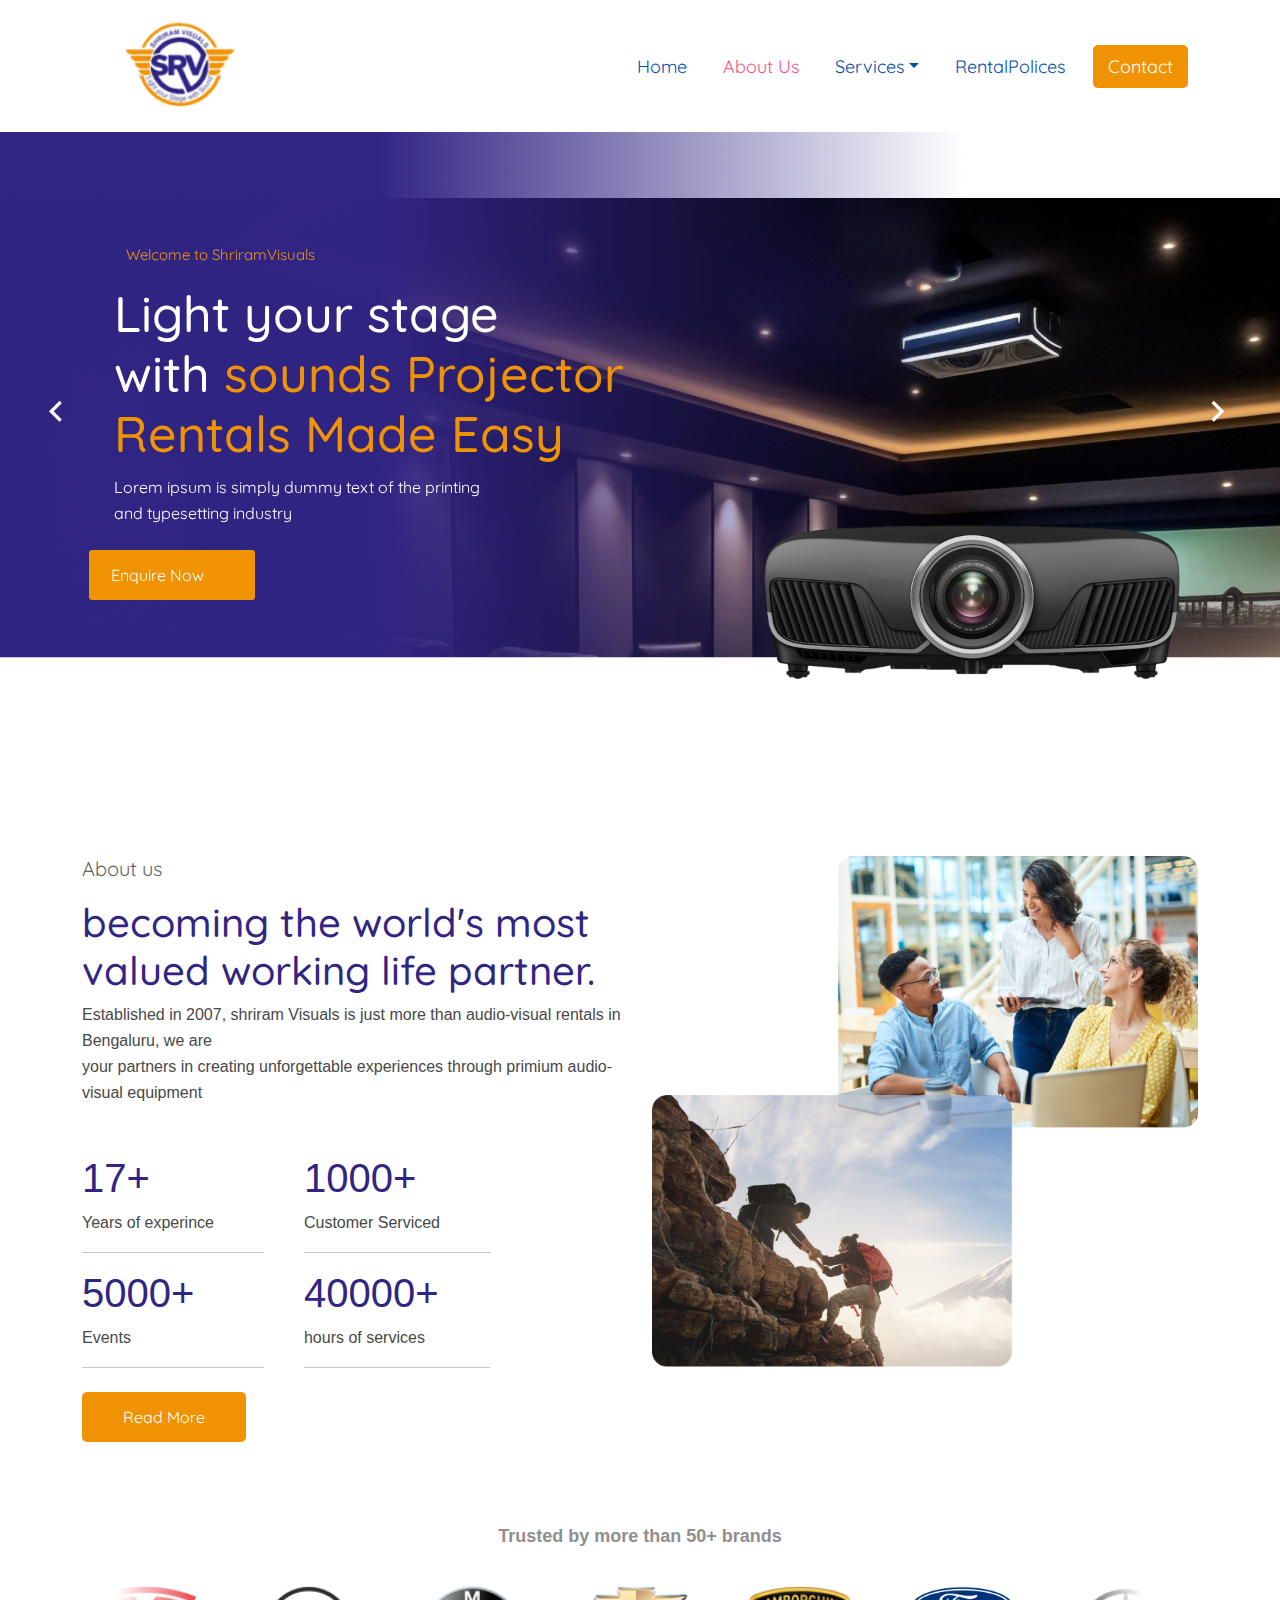
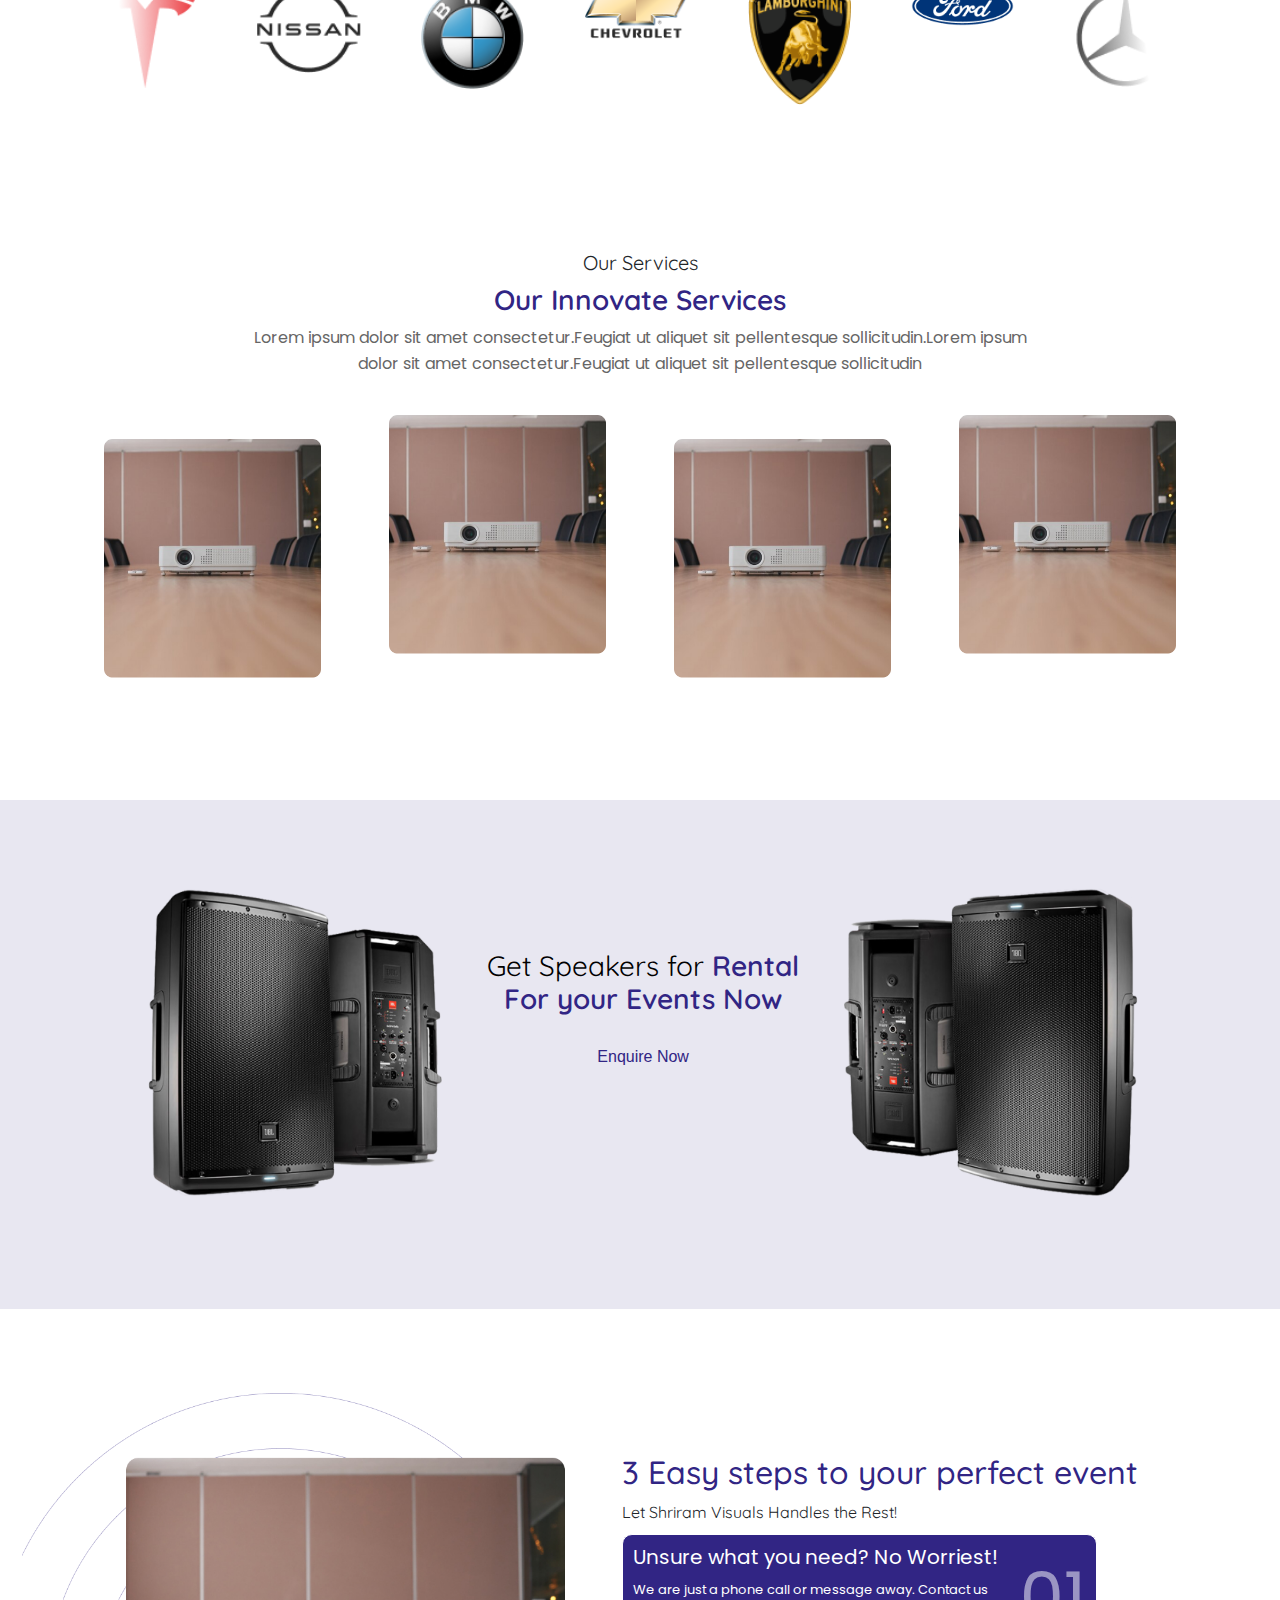
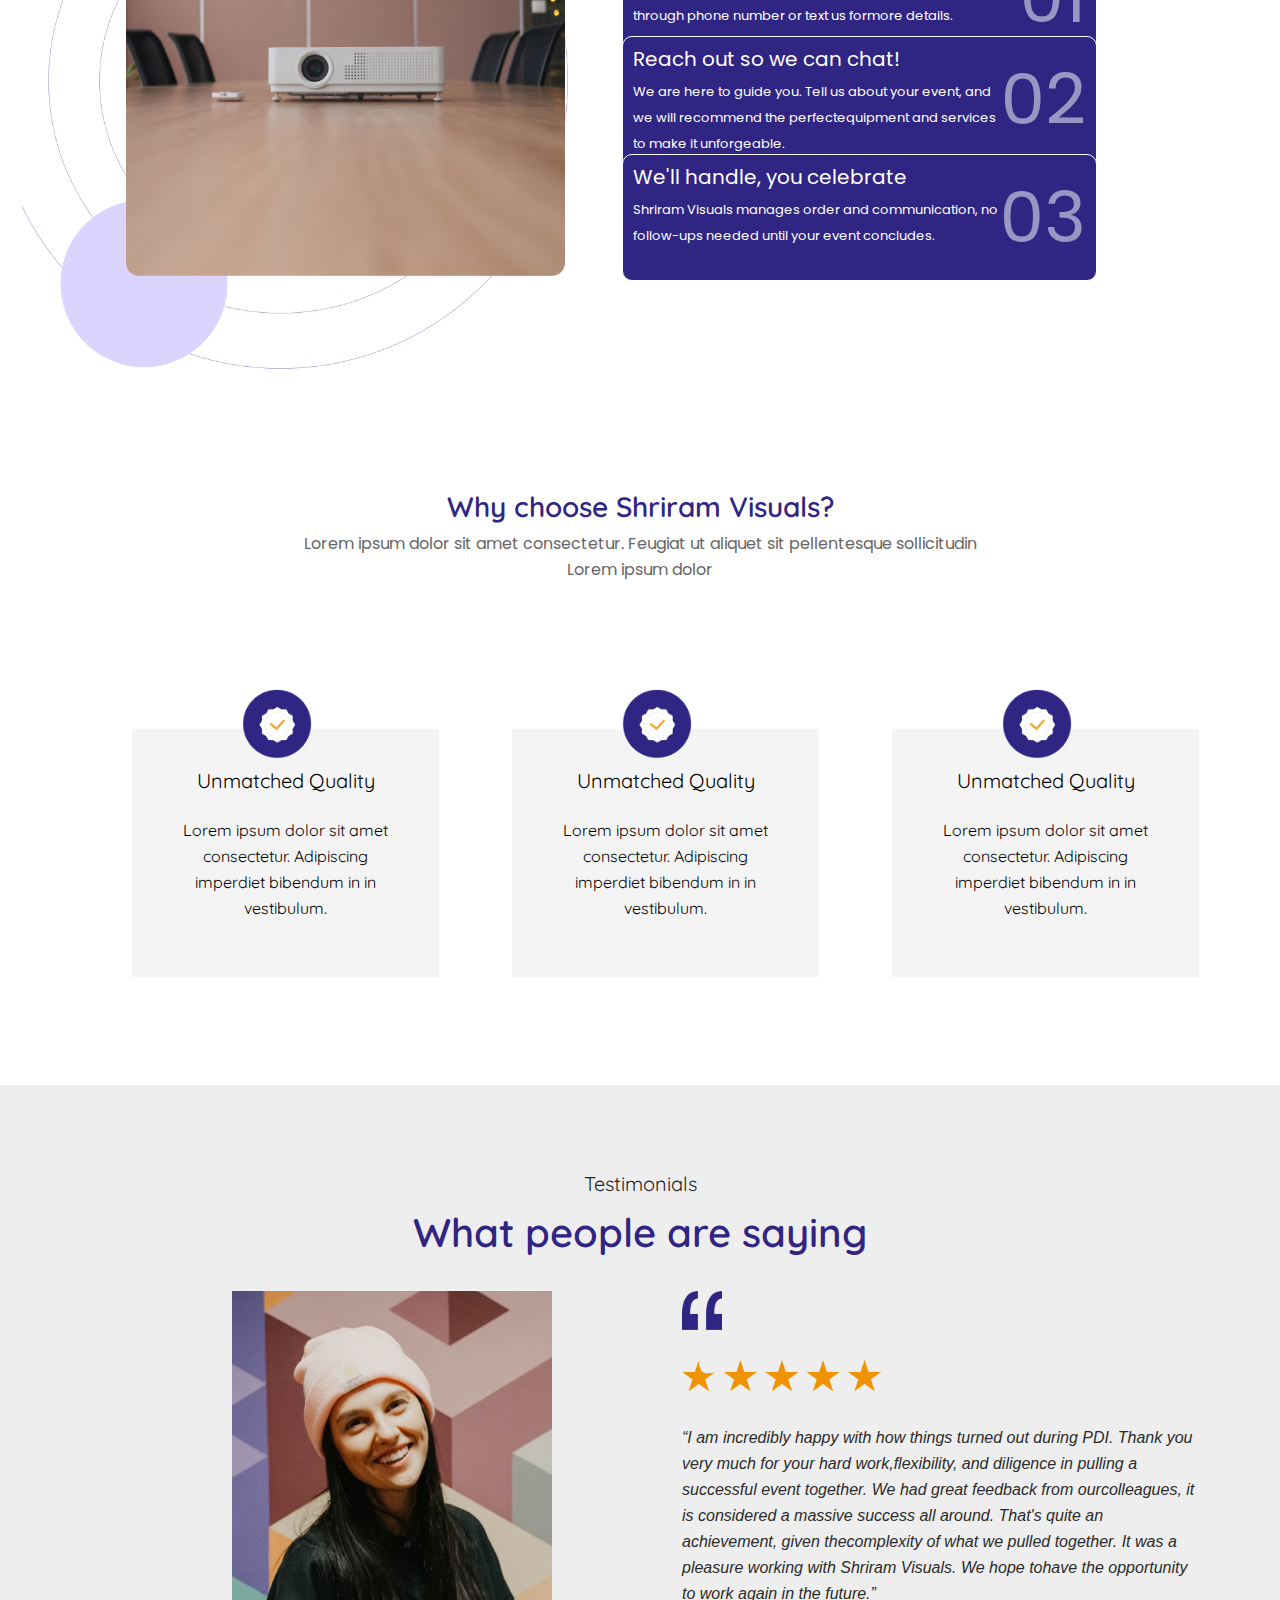
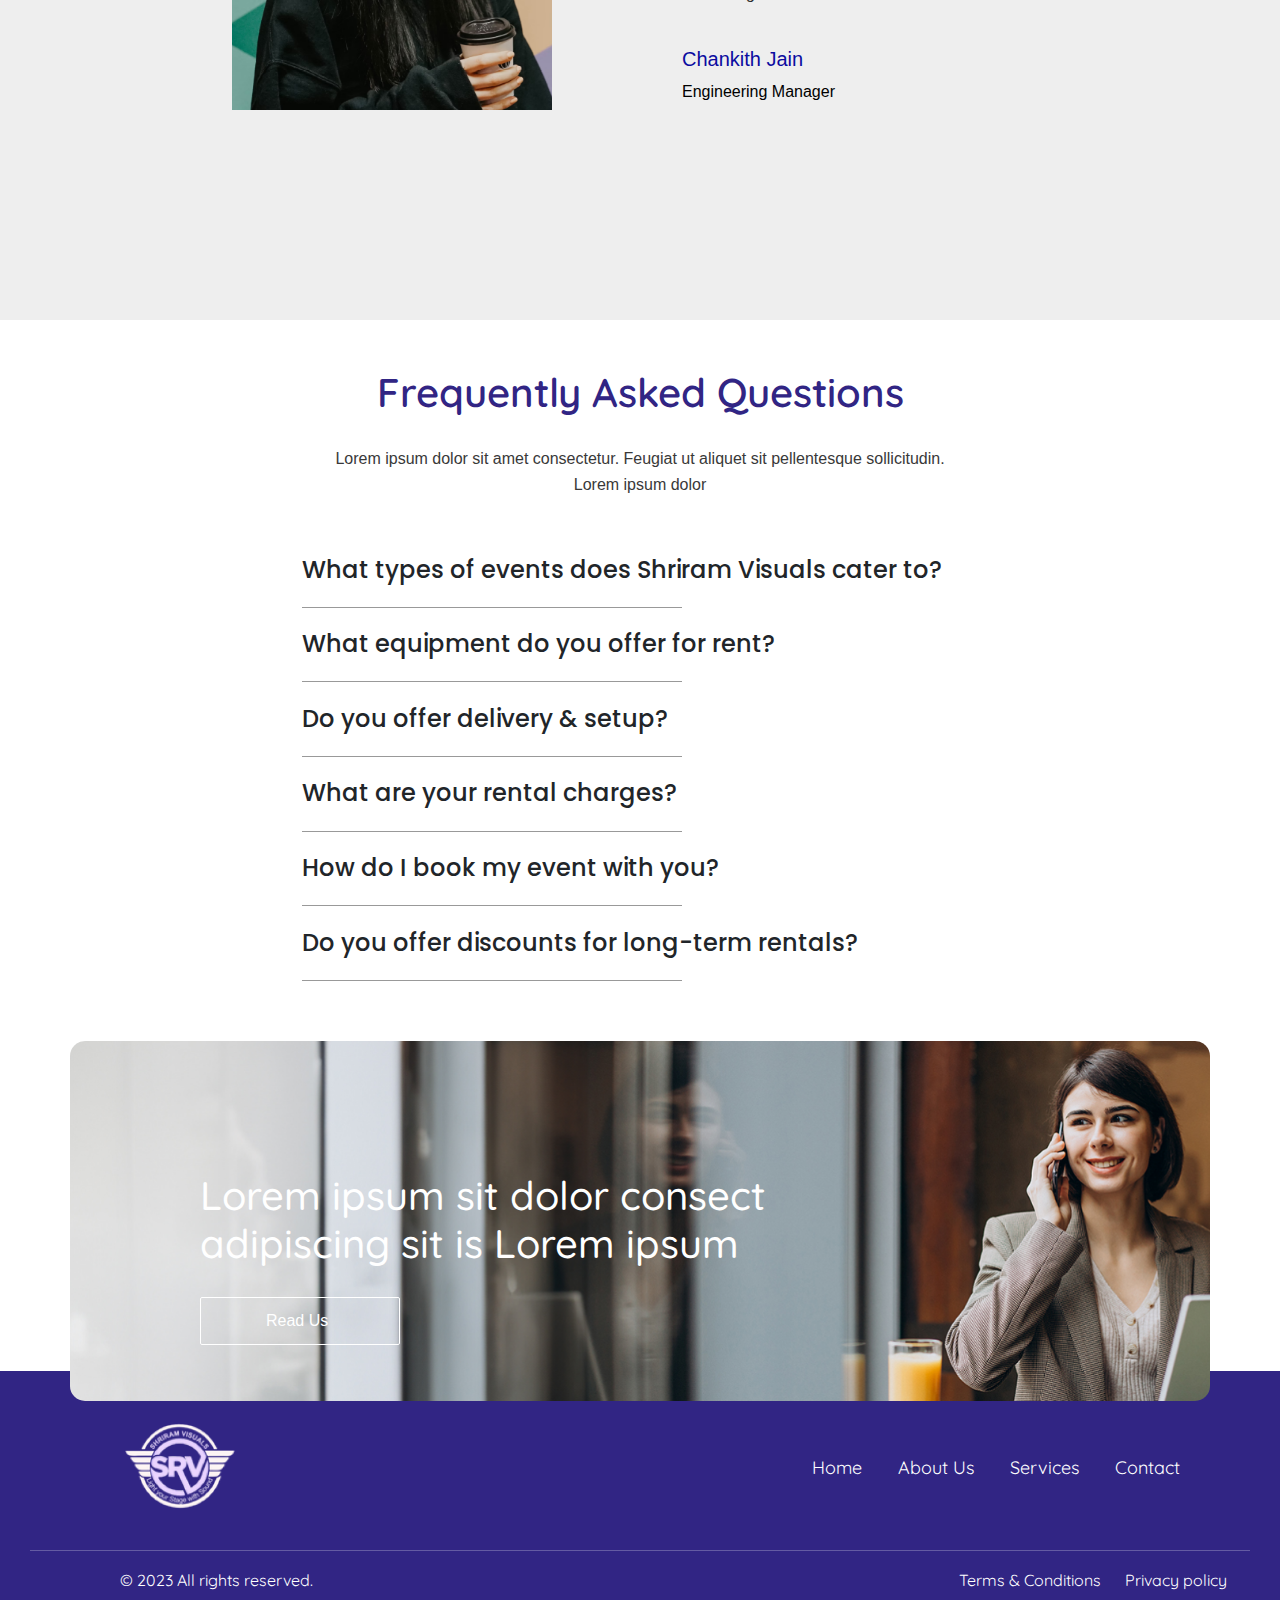
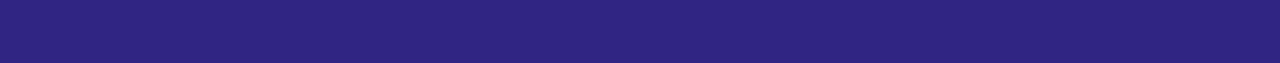
==== commit b52a96f2: "first commit" ====
--- a/index.html
+++ b/index.html
@@ -10,9 +10,10 @@
     <link rel="stylesheet" href="https://cdn.jsdelivr.net/npm/bootstrap@5.3.2/dist/css/bootstrap.min.css">
      <link rel="stylesheet" href="https://cdnjs.cloudflare.com/ajax/libs/font-awesome/6.5.1/css/all.min.css" integrity="sha512-DTOQO9RWCH3ppGqcWaEA1BIZOC6xxalwEsw9c2QQeAIftl+Vegovlnee1c9QX4TctnWMn13TZye+giMm8e2LwA==" crossorigin="anonymous" referrerpolicy="no-referrer" />
      <link rel="stylesheet" href="style.css">
+     <link rel="preconnect" href="https://fonts.googleapis.com">
+<link rel="preconnect" href="https://fonts.gstatic.com" crossorigin>
+<link href="https://fonts.googleapis.com/css2?family=Quicksand:wght@300..700&display=swap" rel="stylesheet">
 </head>
-
-
 
 <body data-bs-spy="scroll" data-bs-target=".navbar" data-bs-offset="100">
     <header class="header_wrapper">
@@ -37,15 +38,17 @@
                       <li><a class="dropdown-item" href="ProjectorOnRent.html">Projector on Rent</a></li>
                       <li><a class="dropdown-item" href="Speaker-on-rent.html">Speaker on Rent</a></li>
                       <li><a class="dropdown-item" href="LED-TV.html">LED-TV</a></li>
-                      <li><hr class="dropdown-divider"></li>
-                      <li><a class="dropdown-item" href="#">Something else here</a></li>
+                      <li><a class="dropdown-item" href="Light.html">Lightings</a></li>
+                      <li><a class="dropdown-item" href="Photography.html">Photography and Videography</a></li>
+                      <li><a class="dropdown-item" href="Webcasting.html">Webcasting</a></li>
+                      <li><a class="dropdown-item" href="Shamiana.html">Shamiana</a></li>
                     </ul>
                   </li>
                   <li class="nav-item">
                     <a class="nav-link" href="#team">RentalPolices</a>
                   </li>
                   <li class="nav-item mt-3 mt-lg-0 Cont">
-                    <a class="nav-link" href="#contact">Contact</a>
+                    <a class="nav-link" href="#contact" style="color: white;">Contact</a>
                   </li>
                 </ul>
               </div>
@@ -65,35 +68,41 @@
           <div class="carousel-item active">
             <img src="carousel.png" class="d-block w-100" alt="...">
             <div class="carousel-caption align-items-center car">
-              <div>
-                <p style="font-size:15px; color: chocolate; ">Welcome to ShriramVisuals</p>
-              </div>
-              <h5 style="font-size: 50px;font-family: sans-serif;">Light your stage <br>with <span style="color: tomato;"> sounds Projector <br>Rentals Made Easy</span></h5>
-              <p style="font-family: sans-serif; margin-top: 10px; color: white;">Lorem ipsum is simply dummy text of the printing <br> and typesetting industry</p>
-              <p class="main-btn mt-2 cbtn" >Enquire Now <i class="fa  fa-long-arrow-right"></i></p>
-            </div>
+              <div style="position: relative; margin-left: -78px;">
+              <div class="container">
+                <p style="font-size:15px; color:#F09303; ">Welcome to ShriramVisuals</p>
+              </div>
+              <h5 style="font-size: 50px;">Light your stage <br>with <span style="color:#F09303;"> sounds Projector <br>Rentals Made Easy</span></h5>
+              <p style="margin-top: 10px; color: white;">Lorem ipsum is simply dummy text of the printing <br> and typesetting industry</p>
+              <p class="main-btn mt-2 cbtn" style="position: relative; margin-left: -38px;" >Enquire Now <i class="fa  fa-long-arrow-right"></i></p>
+            </div>
+          </div>
 
           </div>
           <div class="carousel-item">
             <img src="carousel.png" class="d-block w-100" alt="...">
             <div class="carousel-caption align-items-center text-md-start car">
-              <div>
-                <p style="font-size:15px; color: chocolate; ">Welcome to ShriramVisuals</p>
+              <div style="position: relative; margin-left: -78px;">
+              <div class="container">
+                <p style="font-size:15px; color: #F09303; ">Welcome to ShriramVisuals</p>
               </div>
               <h5 style="font-size: 50px;">Light your stage <br>with <span style="color: tomato;"> sounds Projector <br>Rentals Made Easy</span></h5>
-              <p style="font-family: sans-serif; margin-top: 10px; color: white;">Lorem ipsum is simply dummy text of the printing <br> and typesetting industry</p>
-              <p class="main-btn mt-2 cbtn" >Enquire Now <i class="fa  fa-long-arrow-right"></i></p>
+              <p style="margin-top: 10px; color: white;">Lorem ipsum is simply dummy text of the printing <br> and typesetting industry</p>
+              <p class="main-btn mt-2 cbtn">Enquire Now <i class="fa  fa-long-arrow-right"></i></p>
+            </div>
             </div>
           </div>
           <div class="carousel-item">
             <img src="carousel.png" class="d-block w-100" alt="...">
-            <div class="carousel-caption align-items-center car">
-              <div>
-                <p style="font-size:15px; color: chocolate; ">Welcome to ShriramVisuals</p>
+            <div class="carousel-caption align-items-center text-md-start car">
+              <div style="position: relative; margin-left: -78px;">
+              <div class="container">
+                <p style="font-size:15px; color: #F09303; ">Welcome to ShriramVisuals</p>
               </div>
               <h5 style="font-size: 50px;">Light your stage <br>with <span style="color: tomato;"> sounds Projector <br>Rentals Made Easy</span></h5>
-              <p style="font-family: sans-serif; margin-top: 10px; color: white;">Lorem ipsum is simply dummy text of the printing <br> and typesetting industry</p>
-              <p class="main-btn mt-2 cbtn" >Enquire Now <i class="fa  fa-long-arrow-right"></i></p>
+              <p style="margin-top: 10px; color: white;">Lorem ipsum is simply dummy text of the printing <br> and typesetting industry</p>
+              <p class="main-btn mt-2 cbtn">Enquire Now <i class="fa  fa-long-arrow-right"></i></p>
+            </div>
             </div>
           </div>
         </div>
@@ -107,43 +116,45 @@
         </button>
       </div>
     </section>
-
-
-  
-
     <section id="about" class="about_wrapper wrapper">
       <div class="container">
         <div class="row">
-
-         
           <div class="col-md-6 text-center text-md-start">
             <div>
-              <p  style="font-size: 20px;">about us</p>
-            </div>
-            <h2>becoming the world's most <br> valued working life partner.</h2>
-            <p>Established in 2007, shriram Visuals is  just more than audio-visual rentals  in Bengaluru, we are <br> your partners in creating unforgettable experiences through primium audio-visual equipment</p>
-            <div class="mt-5 card">
+              <p  style="font-size: 20px;">About us</p>
+            </div>
+            <h1 style="color:#312584;font-weight: 400px;">becoming the world's most valued working life partner.</h1>
+            <p class="aboutPar">Established in 2007, shriram Visuals is  just more than audio-visual rentals  in Bengaluru, we are <br> your partners in creating unforgettable experiences through primium audio-visual equipment</p>
+            <div class="mt-5 col-md-6 Acard">
+              <div>
+              <div  class="col-md-6 about-num">
+                <h1>17+</h1>
+                <p>Years of experince</p>
+              </div>
+              <hr>
               <div  class="about-num">
-                <h4>17+</h4>
-                <p>Years of experince</p>
-              </div>
-
+                <h1>5000+</h1>
+                <p>Events</p>
+              </div>
+              <hr>
+            </div>
+        
+            <div style="padding-left: 40px;">
               <div  class="about-num">
-                <h4>5000+</h4>
-                <p>Events</p>
-              </div>
-              
-              <div  class="about-num">
-                <h4>1000+</h4>
+                <h1>1000+</h1>
                 <p>Customer Serviced</p>
               </div>
-
-              <div  class="about-num">
-                <h4>40000+</h4>
+              <hr>
+
+              <div  class="col-md-6 about-num">
+                <h1>40000+</h1>
                 <p>hours of services</p>
               </div>
-            </div>
-            <p class="main-btn mt-2" style="background-color:#e57c7c; border-radius: 5px;">Read more <i class="fa  fa-long-arrow-right"></i></p>
+              <hr>
+            </div>
+            
+            </div>
+            <p class="main-btn mt-2 cbtn" style=" border-radius: 5px; width: 30%;">Read more <i class="fa  fa-long-arrow-right"></i></p>
           </div>
           <div class="col-md-6 mb-mb-0 mb-5">
             <div class="position-relative">
@@ -155,78 +166,62 @@
     </section>
 
     
-    <section id="services" class="services_wrapper wrapper">
-      <div class="container" ></div>
-          <div class="col-sm-12 text-center mb-5">
-            <h3>Trusted by more than 50+ brands</h3>
-          </div>
-        <div class="row line">
-          <div class="col-md-2 mb-5">
-              <div class="icon-box">
-                <img src="Group.png" alt="">
-              </div>
-          </div>
-
-          <div class="col-md-2 mb-5">
-              <div class="icon-box">
+    <section>
+      <div class="container">
+
+          <div class="col-sm-12 text-center mb-0">
+            <h3 class="BrandTitle">Trusted by more than 50+ brands</h3>
+          </div>
+          
+
+          <div class="col-sm-12 container text-center d-flex brands">
+            <div class="col-2 mb-5">
+              <img src="Group.png" alt="">
+            </div>
+
+            <div class="col-2 mb-0">
                 <img src="Nissan_2020_logo.png" alt="">
               </div>
-          </div>
-
-          <div class="col-md-2 mb-5">
-            
-              <div class="icon-box">
-                <img src="BMW.png" alt="">
-              </div>
-          </div>
-
-          <div class="col-md-2 mb-5">
-           
-              <div class="icon-box">
-                <img src="Chevrolet 1.png" alt="">
-              </div>
-          </div>
-
-          <div class="col-md-2 mb-5">
-            
-              <div class="icon-box">
-                <img src="lamborghini 1.png" alt="">
-              </div>
-           
-          </div>
-
-          <div class="col-md-2 mb-5">
-            
-              <div class="icon-box">
-                <img src="Ford_logo_flat.png" alt="">
-              </div>
-            
-          </div>
-
-          <div class="col-md-2 mb-5">
-           
-              <div class="icon-box">
-                <img src="Mercedes-Benz_free_logo.png" alt="">
-              </div>
-          </div>
-        </div>
-      </div>
+
+                <div class="col-2 mb-0">
+                  <img  src="BMW.png" alt="">
+                </div>
+
+                
+                  <div class="col-2 mb-0">
+                    <img src="Chevrolet 1.png" alt="">
+                  </div>
+
+                    <div class="col-2 mb-0">
+                      <img src="lamborghini 1 (1).png" alt="">
+                    </div>
+
+                    
+                      <div class="col-2 mb-0">
+                        <img  src="Ford_logo_flat.png" alt="">
+                      </div>
+  
+                    <div class="col-2 mb-0">
+                          <img  src="Mercedes-Benz_free_logo.png" alt="">
+                     </div>
+          </div>
+          </div>
     </section>
 
     <section id="team" class="team_wrapper wrapper">
       <div class="container">
         <div class="row">
           <div class="col-sm-12 text-center mb-0">
-            <h5>Our Services</h5>
+            <h5 class="servic">Our Services</h5>
           </div>
         </div>
         <div class="row">
           <div class="col-sm-12 text-center mb-0  ">
-            <h3 class="text-black">Our Innovate Services</h3>
-          </div>
-        </div>
-        <div class="row">
-          <div class="col-sm-12 text-center mb-0">
+            <h3 class="text-bla">Our Innovate Services</h3>
+          </div>
+        </div>
+        <div class="row"> 
+          <div class="col-sm-12 text-center mb-0 Stext">
            <p>Lorem ipsum dolor sit amet consectetur.Feugiat ut aliquet sit pellentesque sollicitudin.Lorem ipsum <br> dolor sit amet consectetur.Feugiat ut aliquet sit pellentesque sollicitudin</p>
           </div>
         </div>
@@ -235,7 +230,7 @@
             <div class="card rounded-3" >
               <div class="team-img">
                 <img src="Mask group.png" class="img-fluid" alt="">
-                
+                   <p></p>
               </div>
             </div>
           </div>
@@ -270,13 +265,13 @@
 
     <section id="testimonial" class="testimonial_wrapper wrapper">
       <div class="container">
-        <div class="row" style="padding: 5px;">
+        <div class="row" style="padding: 5px; margin-left: 40px;width: 100%;">
           <div class="col-sm-4 text-center mb-4" style="width: 30%";>
             <img src="speaking.png" alt="">
           </div>
-          <div class="col-sm-4 text-center mb-4 title" style="margin-top: 60px;">
-            <h3 class="text-black" style="font-size: 35px;margin-bottom: 30px;">Get  Speakers for <span style="color:#312584">Rental For your Events Now</span></h3>
-            <p class="main-btn mt-2 cbtn " style="width: 180px; margin-left:90px; border-radius: 5px;" >Enquire Now <i class="fa  fa-long-arrow-right"></i></p>
+          <div class="col-sm-4 text-center mb-4" style="margin-top: 60px;">
+            <h3 class="text-black">Get  Speakers for <span >Rental For your Events Now</span></h3>
+            <p class="main-btn mt-2 speakerBtn" >Enquire Now </p>
           </div>
           <div class="col-sm-4 text-center mb-4" style="rotate: -180deg;width: 30%;">
             <img src="speaking.png" alt="">
@@ -288,8 +283,8 @@
     <section class="appointment_wrapper wrapper">
      <div class="container">
       <div class="row">
-        <div class="col-md-6 block bg" >
-          <img src="Mask group.png">
+        <div class="col-md-6 block1 bg" >
+          <img src="bg2.png">
         </div>
 
         <div class="col-md-6 block">
@@ -297,21 +292,21 @@
         <span>Let Shriram Visuals Handles the Rest!</span>
         
         <div class="color">
-        <div class="easy_step_box">
+        <div class="easy_step_box" style="position: relative;top: 10px;">
           <div>
             <h5>Unsure what  you need? No Worriest!</h5>
             <p>We are just a phone call or message away. Contact us through phone number or text us formore details.</p>
           </div>
           <span class="num">01</span>
         </div> 
-        <div class="easy_step_box" style="position: relative; top: -20px;">
+        <div class="easy_step_box" style="position: relative; top: -15px;">
           <div>
             <h5>Reach out so we can chat!</h5>
             <p>We are here to guide you. Tell us about your event, and we will recommend the perfectequipment and services to make it unforgeable.</p>
           </div>
           <span class="num">02</span>
         </div> 
-        <div class="easy_step_box" style="position: relative; top: -40px;">
+        <div class="easy_step_box" style="position: relative; top: -45px;">
           <div>
             <h5>We'll handle, you celebrate</h5>
             <p>Shriram Visuals manages order and communication, no follow-ups needed until your event concludes.</p>
@@ -328,10 +323,10 @@
 
     <section  id="blog" class="blog_wrapper wrapper ">
       <div class="container">
-        <div class="row">
+        <div class="row" style="margin-top: -80px;">
           <div class="col-sm-12 text-center">
-            <h3 class="text-black">Why choose Shriram Visuals?</h3>
-            <p>Lorem ipsum dolor sit amet consectetur. Feugiat ut aliquet sit pellentesque sollicitudin <br> Lorem ipsum dolor</p>
+            <h3 class="text-bla">Why choose Shriram Visuals?</h3>
+            <p class="Stext">Lorem ipsum dolor sit amet consectetur. Feugiat ut aliquet sit pellentesque sollicitudin <br> Lorem ipsum dolor</p>
           </div>
         </div>
         <div class="row">
@@ -342,7 +337,7 @@
                 <h5 class="text-black mb-4">Unmatched Quality</h5>
            
                 <p class="text-black text-center">Lorem ipsum dolor sit amet consectetur. Adipiscing imperdiet bibendum in in vestibulum. </p>
-                 
+                      
               </div>
             </div>
           </div>
@@ -374,7 +369,7 @@
     <section class="about_wrapper wrapper mb-5" style="background-color: #EEEEEE;">
       <div class="container mb-5">
         <div class="title" style="font-size:20px;text-align: center;">Testimonials</div>
-        <p style="font-size:40px;text-align: center; margin-top: 20px;">What people are saying</p>
+        <p  class="testimalPar" style="font-size:40px;text-align: center; margin-top: 20px;">What people are saying</p>
         <div class="row">
           <div class="col-md-6 mb-mb-0 mb-5" >
             <div id="carouselExample" class="carousel slide" style="width: 380px; margin-left: 120px; padding: 30px;">
@@ -402,10 +397,10 @@
               <img src="“.png" style="width: 40px; margin-top: 30px; margin-left: 30px; ">
             </div>
             <div><img src="5star.png"  style="width: 200px; margin-top: 30px; margin-left: 30px;"></div>
-            <div ><p style= "margin-top:30px; margin-left:30px ;">“I am incredibly happy with how things turned out during PDI. Thank you very much for your hard work,flexibility, and diligence in pulling a successful event together. We had great feedback from ourcolleagues, it is considered a massive success all around. That's quite an achievement, given thecomplexity of what we pulled together. It was a pleasure working with Shriram Visuals. We hope tohave the opportunity to work again in the future.”</p></div>
-            <div > <br>
-              <h5 style="color: #0B0BA0;margin-left: 30px">Chankith Jain</h5>
-              <p style="margin-left: 30px">Engineering Manager</p>
+            <div ><p class="testimalPar2" style= "margin-top:30px; margin-left:30px ;">“I am incredibly happy with how things turned out during PDI. Thank you very much for your hard work,flexibility, and diligence in pulling a successful event together. We had great feedback from ourcolleagues, it is considered a massive success all around. That's quite an achievement, given thecomplexity of what we pulled together. It was a pleasure working with Shriram Visuals. We hope tohave the opportunity to work again in the future.”</p></div>
+            <div class="Testimal-author"> <br>
+              <h5>Chankith Jain</h5>
+              <p>Engineering Manager</p>
             </div>
           </div>
         </div>
@@ -553,9 +548,6 @@
 
   
 
-  
-
-    
     <section >
       <div class="container back1">
         <div class="back11">
@@ -584,20 +576,18 @@
                   <li class="nav-item">
                  <a class="nav-link" href="#services"  style="color: white;">Services</a>
                   </li>
-                  <li class="nav-item">
-                    <a class="nav-link" href="#team" style="color: white;">RentalPolices</a>
-                  </li>
+                  
                   <li class="nav-item mt-3 mt-lg-0 ">
                     <a class="nav-link" href="#contact" style="color: white;">Contact</a>
                   </li>
-                </ul>
+                </ul> 
               </div>
             </div>
           </nav>
           <hr style="color: white;">
           <div class="row">
-            <div class="col-md-4 col-sm-6 mb-4">
-              <p style="margin-left: 30px;">© 2023 All rights reserved.</p>
+            <div class="col-md-4 col-sm-6 mb-4 footStyle">
+              <p style="margin-left: 90px;">© 2023 All rights reserved.</p>
             </div>
   
             <div class="col-md-4 col-sm-6 mb-4" style="text-align: center; color: white;">
@@ -608,7 +598,7 @@
               <i class="fa-brands fa-instagram"></i>
             </div>
   
-            <div class="col-md-4 col-sm-6 mb-4">
+            <div class="col-md-4 col-sm-6 mb-4 footStyle">
               <p style="padding-left: 100px;"> Terms & Conditions <span style="padding-left: 20px;">Privacy policy</span></p>
               
             </div>
--- a/style.css
+++ b/style.css
@@ -1,10 +1,14 @@
 @import url('https://fonts.googleapis.com/css2?family=Poppins:ital,wght@0,100;0,200;0,300;0,400;0,500;0,600;0,700;0,800;0,900;1,100;1,200;1,300;1,400;1,500;1,600;1,700;1,800;1,900&display=swap');
+
+
 
 
 *{
     box-sizing: border-box;
     margin: 0;
     padding: 0;
+    
+    
 }
 :root{
     /*background color*/
@@ -17,8 +21,6 @@
 
 
     /* text style*/
-    --primary-font:'robot slab',serif;
-    --secondary-font: 'Quicksand';
     --primary-text:#004caa;
     --secondary-text:#fc5185;
     --text-white:#fff;
@@ -29,7 +31,7 @@
 
 body{
 background-color: var(--bg-white);
-font-family: sans-serif;
+font-family: "Quicksand", sans-serif;
 overflow-x: hidden;
 }
 
@@ -52,7 +54,7 @@
 }
 .main-btn{
     display: inline-block;
-    border: .0625rem solid var(--bg-white);
+    
     color: var(--bg-white);
     text-align: center;
     padding: .75rem 1.375rem;
@@ -61,6 +63,7 @@
     text-transform:capitalize;
     border-radius: .1875rem;
     transition: all 0.3s ease-in-out;
+    font-family: var(--secondary-font);
 }
 .main-btn:hover{
     background-color: var(--secondary-color);
@@ -77,7 +80,7 @@
     border-color: var(--bg-white);
     color: var(--text-black);
 }
-.h1{
+/* .h1{
     font-size: 3.875rem;
     margin-bottom: 1.25rem;
     font-weight: 600;
@@ -120,7 +123,7 @@
     margin-bottom: .9375rem;
     text-transform: uppercase;
     font-family: var(--secondary-font);
-}
+} */
 p{
     font-size: 1rem;
     color: var(--text-gray);
@@ -134,6 +137,11 @@
     border: 2px solid white;
 
 } 
+
+.Acard{
+    display: flex;
+    width: 100%;
+}
 
 
 .header_wrapper .navbar{
@@ -173,9 +181,10 @@
     box-shadow: .5084rem 2.5rem 0 rgb(0 0 0 /8%);
     transition: 0.3s ease-in-out;
 }
+
 .cbtn{
     width: 17%;
-    background-color: #e57c7c;
+    background-color: #F09303;
     margin-right: 820px;
     margin-bottom: 0;
 }
@@ -193,18 +202,22 @@
 }
 .car h5{
     text-align: start;
-    font-size: 40px;
+    font-size: 40px;        
     font-family: var(--secondary-font);
 }
 .Cont{
-    border: 2px solid#e57c7c;
     border-radius: 5px;
     padding:0 7px ;
-    background-color:#e57c7c;
-}
-.about_wrapper h2 {
-    color: #191057;
-}
+    background-color:#F09303;
+}
+
+    
+.aboutPar{
+    color: #484848;
+    font-family: "Jost", sans-serif;
+   
+}
+
 
 .home .card:hover{
     -webkit-transform: translateY(-0625rem);
@@ -234,64 +247,69 @@
 }
 .about_wrapper  .about-num{
     flex: 0 0 auto;
-    width: 50%;
-}
-.about_wrapper .about-clinic:nth-child(1),
-.about_wrapper .about-clinic:nth-child(2){
-    margin-bottom: 2.8125rem;
-}
-.about_wrapper .about-clinic:nth-child(2),
-.about_wrapper .about-clinic:nth-child(4){
-    padding-left: 3.75rem;
-}   
-.about_wrapper .Line-1,
-.about_wrapper .Line-2{
-    content: '';
-    position:absolute;
-    left: 50%; 
-    top: 50%;
-    transform: translate(-50%,-50%);
-    width: .0313rem;
-    height: 100%;
-    background: var(--bg-dark);
-}
-.about_wrapper .Line-2{
-    width: 100%;
-    height: .0625rem;
-}
-.about_wrapper .about-animate{
-    position: absolute;
-    left: -2.5rem;
-    bottom: 0;
-    -webkit-animation: movebounce 3s linear infinite;
-    animation: movebounce 3s linear infinite;
-}
+    width: 100%;
+    padding-right:50px;
+    
+}
+.about-num h1{
+font-family: "Jost", sans-serif;
+color: #312584;
+
+}
+.about-num p{
+    font-family: "Jost", sans-serif;
+    color: #484848;
+    
+}
+
 
 .trust{
     margin-left: 550px;
     align-items: center;
+    font-size: 24px;
+}
+
+.block1{
+    width: 60%;
+    margin-left: -60px;
 }
 
 .block{
     width:50%;
-    padding:60px;
-}
+    margin-left: 30px;
+padding-top: 60px
+}  
+.brands{
+    width: 90%;
+    margin-left: -30px;
+} 
+.brands img{
+    padding: 30px;
+}
+.BrandTitle{
+    color: #8F8F8F;
+    font-family: "Outfit", sans-serif;
+    font-size: 18px;
+    font-weight: 600;
+}
+
 .color{
     color: white;
-    margin-top: 20px;   
+    width: 87%;
+   
 }
 .color p{
     color: white;
-}
-
-
+
+}
 .easy_step_box {
     background-color:#312584;
-    padding-top: 18px;
+    padding: 10px;
     display: flex;
     font-family: Poppins;
     border: 1px solid #fff;
     border-radius: 10px;
+   
 }
 
 .easy_step_box h5 {
@@ -312,16 +330,35 @@
 
 
 .bg{
-    background-image: url(Bg.png);
+   width: 50%;
+
 }
 .icon{
     width: 70px;
-    margin-left: 90px;
+    margin-left: 110px;
     position: relative;
     bottom: -30px;
 
 }
-
+.icon-box img{
+    width: 100%;
+    
+}
+.servic{
+    font-family: "Quicksand", sans-serif;
+    font-weight: 400;
+   
+}
+.text-bla{
+    color: #312584;
+    font-family: "Quicksand", sans-serif;
+    font-weight: 600;
+}
+.Stext{
+    font-family: "Poppins", sans-serif;
+    font-weight: 400;
+    font-style: normal;
+}
 .team_wrapper .card{
     padding: 1.25rem;
 }
@@ -332,6 +369,25 @@
 .team_wrapper .team-img{
     margin: 0 auto; 
 }
+
+.text-black{
+    color: #2B2B2B;
+    font-weight: 400;
+   
+}
+.text-black span{
+    color: #312584;
+    font-weight: 600;
+}
+.speakerBtn{
+    color: #312584;
+    border-color: #F09303;
+    font-family: "Inter", sans-serif;
+    font-weight: 400;
+    border-radius: 5px;
+    width: 180px;
+}
+
 
 .gallery_wrapper{
     background-image: url(images/gallery/gallery-background.png);
@@ -340,31 +396,52 @@
     background-size: cover;
 }
 .testimonial_wrapper{
-    background-color: rgba(252, 81,133, .05);
-}
-
-
-.appointment_wrapper{
-    background-color: #EEEEEE;
-    background-position: center center;
-    background-size: cover;
-    background-repeat: no-repeat;
-
-}
+    background-color:#E8E7F1;
+}
+.testimalPar{
+    font-family: "Quicksand", sans-serif;
+    font-weight: 600;
+    color: #312584;
+}
+.testimalPar2{
+    font-family: "Montserrat", sans-serif;
+    font-weight: 500;
+    font-style: italic;
+    color: #2B2B2B;
+}
+.Testimal-author h5{
+    font-family: "Inter", sans-serif;
+    font-weight: 500;
+    color:#0B0BA0 ;
+    margin-left: 30px;
+}
+.Testimal-author p{
+    margin-left: 30px;
+    color: #000000;
+    font-family: "Jost", sans-serif;
+    font-optical-sizing: auto;
+    font-weight: 400;
+    font-style: normal;
+}
+
 .blog_wrapper .blog-content{
-    background-color:#EEEEEE;
+    text-align: center;
+    width: 120%;
+    background-color:#F4F4F4;
     padding: 2.5rem;
 }
 
 .read{
     margin-top: 30px;
     width: 200px;
-    border: 2px solid white;
+    border: 1px solid white;
     padding-left: 65px;
     padding-right: 40px;
     padding-top: 10px;
     padding-bottom: 10px;
-    border-radius: 5px;
+    border-radius: 2px;
+    font-family: "Inter", sans-serif;
+    font-weight: 400;
 }
 .accordion .accordion-item{
     border-bottom: 1px solid #999999;
@@ -394,6 +471,9 @@
    position: relative;
    margin-bottom: -30px;
    margin-top: 60px;
+   font-family: "Quicksand", sans-serif;
+   font-weight: 500;
+   
 }
 .back1 h5{
 font-size: 40px;
@@ -406,6 +486,9 @@
     background-color: #312584;
     padding: 30px;
 }
+.footStyle p{
+    color: white;
+}
 
 
 .navbar-brand img{
@@ -416,20 +499,16 @@
     background-color: #312584;
 }
 .services h2{
+    font-family: "Quicksand", sans-serif;
+   font-size:52px;
+    color: #FFFFFF;
     text-align: center;
-    font-family: Quicksand;
-    font-size: 52px;
-    font-weight: 600;
-    color: #FFFFFF;
-}
-
+}
 .search-box{
-    width: 320px;
+    width: 310px;
     border-radius: 5px;
     background:#F09303 ;
-    border: 2px solid #F09303;
     padding: 10px;
-    text-align: center;
     margin-top:20px;
     margin-left: 430px;
     
@@ -437,31 +516,56 @@
 
 .search-box button{
     border: none;
-    
-}
+    background: transparent;
+    color: white;   
+}
+
 .typp{
     border: none;
     outline: none;
-    
-}
+    background: transparent;
+    font-family: "Quicksand", sans-serif;  
+}
+
 .Scards{
     margin: 50px;
     
-}
+}   
 .head{
     width: 100%;
     text-align: center;
     margin-left: 30px;
+    
 }
 .head p{
     color: #000000;
+    font-family: "Quicksand", sans-serif;
+    font-optical-sizing: auto;
+    font-weight: 400;
+    font-style: normal;
+      
 }
 .head h1{
     color:#312584;
+    font-family: "Quicksand", sans-serif;
+  font-optical-sizing: auto;
+  font-weight: 600;
+  font-style: normal;  
+}
+.head .OurServicePar{
+    font-family: "Poppins", sans-serif;
+    font-weight: 400;
 }
 .card-tittle h3{
     color: #312584;
-    font: weight 400px;
+    font-family: "Quicksand", sans-serif;
+  font-optical-sizing: auto;
+  font-weight: 700;
+  font-style: normal;
+  font-size: 20px;
+  padding-top: 20px;
+    
+    
 }
 .cardBtn{
     padding: 10px;
@@ -528,10 +632,26 @@
     color:#312584;
     font-family: sans-serif;
 }
+.card-body{
+    margin-left: 30px;
+    width: 250px;
+}
 .card-title h3{
     color: #312584;
     font: weight 400px;
     margin-top: 20px;
+}
+.card-tittle span{
+    color: #4A4A4A;
+    font-family: "Poppins", sans-serif;
+    font-weight: 400;
+    font-style: normal;
+}
+.card-tittle p{
+    color: #000000;
+    font-family: "Poppins", sans-serif;
+  font-weight: 300;
+  font-style: normal;
 }
 .Pcard{
     width: 400px;
@@ -582,14 +702,19 @@
 }
 .Fpar{
     text-align: center;
+    font-family: "Montserrat", sans-serif;
+    font-weight: 500;
+    color:#393939;
 }
 
 .Ftitle{
-    font-family: sans-serif;
     text-align: center;
     margin-bottom: 30px;
     color: #312584;
-    font-family: sans-serif;
+    font-family: "Quicksand", sans-serif;
+    font-weight: 600;
+ 
+    
 }
 
 
@@ -611,9 +736,11 @@
     }
     .title-question{
         margin: 1.4rem 0rem;
-        font-size: 20px;
+        font-size: 24px;
+        font-family: "Poppins", sans-serif;
         font-weight: 500;
-        color: #000;
+        font-style: normal;
+
 
     }
     .question-btn{
@@ -628,9 +755,13 @@
     }
 
     .answer {
-        font-size: 1.2rem;
-        line-height: 1.8;
+        font-size: 20px;
+        line-height: 1.8rem;
         display: none;
+        font-family: "Poppins", sans-serif;
+        font-weight: 400;
+      
+    
     }
     .show-text .answer{
         display: block;
@@ -644,7 +775,7 @@
     
     .question-answer{
         width: 380px;
-        border-bottom: 1px solid #e8e8e8;
+        border-bottom: 1px solid #999999;
     }
 
     /* @media screen and (min-width:992px){
